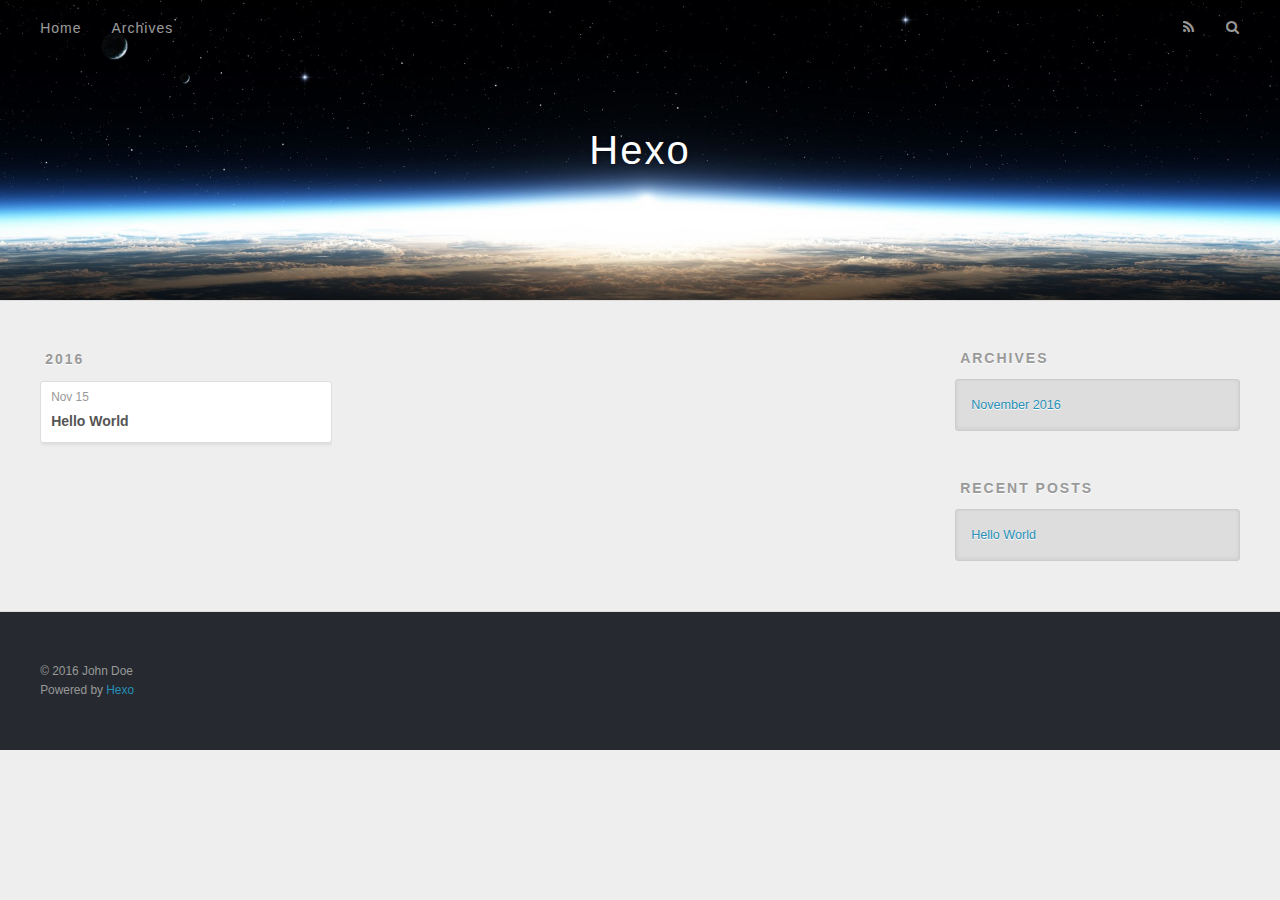
==== archives/index.html @ 9d03d1fa "Site updated: 2016-11-15 23:50:27" ====
<!DOCTYPE html>
<html>
<head>
  <meta charset="utf-8">
  
  <title>Archives | Hexo</title>
  <meta name="viewport" content="width=device-width, initial-scale=1, maximum-scale=1">
  <meta property="og:type" content="website">
<meta property="og:title" content="Hexo">
<meta property="og:url" content="http://yoursite.com/archives/index.html">
<meta property="og:site_name" content="Hexo">
<meta name="twitter:card" content="summary">
<meta name="twitter:title" content="Hexo">
  
    <link rel="alternate" href="/atom.xml" title="Hexo" type="application/atom+xml">
  
  
    <link rel="icon" href="/favicon.png">
  
  
    <link href="//fonts.googleapis.com/css?family=Source+Code+Pro" rel="stylesheet" type="text/css">
  
  <link rel="stylesheet" href="/css/style.css">
  

</head>

<body>
  <div id="container">
    <div id="wrap">
      <header id="header">
  <div id="banner"></div>
  <div id="header-outer" class="outer">
    <div id="header-title" class="inner">
      <h1 id="logo-wrap">
        <a href="/" id="logo">Hexo</a>
      </h1>
      
    </div>
    <div id="header-inner" class="inner">
      <nav id="main-nav">
        <a id="main-nav-toggle" class="nav-icon"></a>
        
          <a class="main-nav-link" href="/">Home</a>
        
          <a class="main-nav-link" href="/archives">Archives</a>
        
      </nav>
      <nav id="sub-nav">
        
          <a id="nav-rss-link" class="nav-icon" href="/atom.xml" title="RSS Feed"></a>
        
        <a id="nav-search-btn" class="nav-icon" title="Search"></a>
      </nav>
      <div id="search-form-wrap">
        <form action="//google.com/search" method="get" accept-charset="UTF-8" class="search-form"><input type="search" name="q" results="0" class="search-form-input" placeholder="Search"><button type="submit" class="search-form-submit">&#xF002;</button><input type="hidden" name="sitesearch" value="http://yoursite.com"></form>
      </div>
    </div>
  </div>
</header>
      <div class="outer">
        <section id="main">
  
  
    
    
      
      
      <section class="archives-wrap">
        <div class="archive-year-wrap">
          <a href="/archives/2016" class="archive-year">2016</a>
        </div>
        <div class="archives">
    
    <article class="archive-article archive-type-post">
  <div class="archive-article-inner">
    <header class="archive-article-header">
      <a href="/2016/11/15/hello-world/" class="archive-article-date">
  <time datetime="2016-11-15T15:35:16.296Z" itemprop="datePublished">Nov 15</time>
</a>
      
  
    <h1 itemprop="name">
      <a class="archive-article-title" href="/2016/11/15/hello-world/">Hello World</a>
    </h1>
  

    </header>
  </div>
</article>
  
  
    </div></section>
  

</section>
        
          <aside id="sidebar">
  
    

  
    

  
    
  
    
  <div class="widget-wrap">
    <h3 class="widget-title">Archives</h3>
    <div class="widget">
      <ul class="archive-list"><li class="archive-list-item"><a class="archive-list-link" href="/archives/2016/11/">November 2016</a></li></ul>
    </div>
  </div>


  
    
  <div class="widget-wrap">
    <h3 class="widget-title">Recent Posts</h3>
    <div class="widget">
      <ul>
        
          <li>
            <a href="/2016/11/15/hello-world/">Hello World</a>
          </li>
        
      </ul>
    </div>
  </div>

  
</aside>
        
      </div>
      <footer id="footer">
  
  <div class="outer">
    <div id="footer-info" class="inner">
      &copy; 2016 John Doe<br>
      Powered by <a href="http://hexo.io/" target="_blank">Hexo</a>
    </div>
  </div>
</footer>
    </div>
    <nav id="mobile-nav">
  
    <a href="/" class="mobile-nav-link">Home</a>
  
    <a href="/archives" class="mobile-nav-link">Archives</a>
  
</nav>
    

<script src="//ajax.googleapis.com/ajax/libs/jquery/2.0.3/jquery.min.js"></script>


  <link rel="stylesheet" href="/fancybox/jquery.fancybox.css">
  <script src="/fancybox/jquery.fancybox.pack.js"></script>


<script src="/js/script.js"></script>

  </div>
</body>
</html>
---- css/style.css ----
body {
  width: 100%;
}
body:before,
body:after {
  content: "";
  display: table;
}
body:after {
  clear: both;
}
html,
body,
div,
span,
applet,
object,
iframe,
h1,
h2,
h3,
h4,
h5,
h6,
p,
blockquote,
pre,
a,
abbr,
acronym,
address,
big,
cite,
code,
del,
dfn,
em,
img,
ins,
kbd,
q,
s,
samp,
small,
strike,
strong,
sub,
sup,
tt,
var,
dl,
dt,
dd,
ol,
ul,
li,
fieldset,
form,
label,
legend,
table,
caption,
tbody,
tfoot,
thead,
tr,
th,
td {
  margin: 0;
  padding: 0;
  border: 0;
  outline: 0;
  font-weight: inherit;
  font-style: inherit;
  font-family: inherit;
  font-size: 100%;
  vertical-align: baseline;
}
body {
  line-height: 1;
  color: #000;
  background: #fff;
}
ol,
ul {
  list-style: none;
}
table {
  border-collapse: separate;
  border-spacing: 0;
  vertical-align: middle;
}
caption,
th,
td {
  text-align: left;
  font-weight: normal;
  vertical-align: middle;
}
a img {
  border: none;
}
input,
button {
  margin: 0;
  padding: 0;
}
input::-moz-focus-inner,
button::-moz-focus-inner {
  border: 0;
  padding: 0;
}
@font-face {
  font-family: FontAwesome;
  font-style: normal;
  font-weight: normal;
  src: url("fonts/fontawesome-webfont.eot?v=#4.0.3");
  src: url("fonts/fontawesome-webfont.eot?#iefix&v=#4.0.3") format("embedded-opentype"), url("fonts/fontawesome-webfont.woff?v=#4.0.3") format("woff"), url("fonts/fontawesome-webfont.ttf?v=#4.0.3") format("truetype"), url("fonts/fontawesome-webfont.svg#fontawesomeregular?v=#4.0.3") format("svg");
}
html,
body,
#container {
  height: 100%;
}
body {
  background: #eee;
  font: 14px "Helvetica Neue", Helvetica, Arial, sans-serif;
  -webkit-text-size-adjust: 100%;
}
.outer {
  max-width: 1220px;
  margin: 0 auto;
  padding: 0 20px;
}
.outer:before,
.outer:after {
  content: "";
  display: table;
}
.outer:after {
  clear: both;
}
.inner {
  display: inline;
  float: left;
  width: 98.33333333333333%;
  margin: 0 0.833333333333333%;
}
.left,
.alignleft {
  float: left;
}
.right,
.alignright {
  float: right;
}
.clear {
  clear: both;
}
#container {
  position: relative;
}
.mobile-nav-on {
  overflow: hidden;
}
#wrap {
  height: 100%;
  width: 100%;
  position: absolute;
  top: 0;
  left: 0;
  -webkit-transition: 0.2s ease-out;
  -moz-transition: 0.2s ease-out;
  -ms-transition: 0.2s ease-out;
  transition: 0.2s ease-out;
  z-index: 1;
  background: #eee;
}
.mobile-nav-on #wrap {
  left: 280px;
}
@media screen and (min-width: 768px) {
  #main {
    display: inline;
    float: left;
    width: 73.33333333333333%;
    margin: 0 0.833333333333333%;
  }
}
.article-date,
.article-category-link,
.archive-year,
.widget-title {
  text-decoration: none;
  text-transform: uppercase;
  letter-spacing: 2px;
  color: #999;
  margin-bottom: 1em;
  margin-left: 5px;
  line-height: 1em;
  text-shadow: 0 1px #fff;
  font-weight: bold;
}
.article-inner,
.archive-article-inner {
  background: #fff;
  -webkit-box-shadow: 1px 2px 3px #ddd;
  box-shadow: 1px 2px 3px #ddd;
  border: 1px solid #ddd;
  border-radius: 3px;
}
.article-entry h1,
.widget h1 {
  font-size: 2em;
}
.article-entry h2,
.widget h2 {
  font-size: 1.5em;
}
.article-entry h3,
.widget h3 {
  font-size: 1.3em;
}
.article-entry h4,
.widget h4 {
  font-size: 1.2em;
}
.article-entry h5,
.widget h5 {
  font-size: 1em;
}
.article-entry h6,
.widget h6 {
  font-size: 1em;
  color: #999;
}
.article-entry hr,
.widget hr {
  border: 1px dashed #ddd;
}
.article-entry strong,
.widget strong {
  font-weight: bold;
}
.article-entry em,
.widget em,
.article-entry cite,
.widget cite {
  font-style: italic;
}
.article-entry sup,
.widget sup,
.article-entry sub,
.widget sub {
  font-size: 0.75em;
  line-height: 0;
  position: relative;
  vertical-align: baseline;
}
.article-entry sup,
.widget sup {
  top: -0.5em;
}
.article-entry sub,
.widget sub {
  bottom: -0.2em;
}
.article-entry small,
.widget small {
  font-size: 0.85em;
}
.article-entry acronym,
.widget acronym,
.article-entry abbr,
.widget abbr {
  border-bottom: 1px dotted;
}
.article-entry ul,
.widget ul,
.article-entry ol,
.widget ol,
.article-entry dl,
.widget dl {
  margin: 0 20px;
  line-height: 1.6em;
}
.article-entry ul ul,
.widget ul ul,
.article-entry ol ul,
.widget ol ul,
.article-entry ul ol,
.widget ul ol,
.article-entry ol ol,
.widget ol ol {
  margin-top: 0;
  margin-bottom: 0;
}
.article-entry ul,
.widget ul {
  list-style: disc;
}
.article-entry ol,
.widget ol {
  list-style: decimal;
}
.article-entry dt,
.widget dt {
  font-weight: bold;
}
#header {
  height: 300px;
  position: relative;
  border-bottom: 1px solid #ddd;
}
#header:before,
#header:after {
  content: "";
  position: absolute;
  left: 0;
  right: 0;
  height: 40px;
}
#header:before {
  top: 0;
  background: -webkit-linear-gradient(rgba(0,0,0,0.2), transparent);
  background: -moz-linear-gradient(rgba(0,0,0,0.2), transparent);
  background: -ms-linear-gradient(rgba(0,0,0,0.2), transparent);
  background: linear-gradient(rgba(0,0,0,0.2), transparent);
}
#header:after {
  bottom: 0;
  background: -webkit-linear-gradient(transparent, rgba(0,0,0,0.2));
  background: -moz-linear-gradient(transparent, rgba(0,0,0,0.2));
  background: -ms-linear-gradient(transparent, rgba(0,0,0,0.2));
  background: linear-gradient(transparent, rgba(0,0,0,0.2));
}
#header-outer {
  height: 100%;
  position: relative;
}
#header-inner {
  position: relative;
  overflow: hidden;
}
#banner {
  position: absolute;
  top: 0;
  left: 0;
  width: 100%;
  height: 100%;
  background: url("images/banner.jpg") center #000;
  -webkit-background-size: cover;
  -moz-background-size: cover;
  background-size: cover;
  z-index: -1;
}
#header-title {
  text-align: center;
  height: 40px;
  position: absolute;
  top: 50%;
  left: 0;
  margin-top: -20px;
}
#logo,
#subtitle {
  text-decoration: none;
  color: #fff;
  font-weight: 300;
  text-shadow: 0 1px 4px rgba(0,0,0,0.3);
}
#logo {
  font-size: 40px;
  line-height: 40px;
  letter-spacing: 2px;
}
#subtitle {
  font-size: 16px;
  line-height: 16px;
  letter-spacing: 1px;
}
#subtitle-wrap {
  margin-top: 16px;
}
#main-nav {
  float: left;
  margin-left: -15px;
}
.nav-icon,
.main-nav-link {
  float: left;
  color: #fff;
  opacity: 0.6;
  text-decoration: none;
  text-shadow: 0 1px rgba(0,0,0,0.2);
  -webkit-transition: opacity 0.2s;
  -moz-transition: opacity 0.2s;
  -ms-transition: opacity 0.2s;
  transition: opacity 0.2s;
  display: block;
  padding: 20px 15px;
}
.nav-icon:hover,
.main-nav-link:hover {
  opacity: 1;
}
.nav-icon {
  font-family: FontAwesome;
  text-align: center;
  font-size: 14px;
  width: 14px;
  height: 14px;
  padding: 20px 15px;
  position: relative;
  cursor: pointer;
}
.main-nav-link {
  font-weight: 300;
  letter-spacing: 1px;
}
@media screen and (max-width: 479px) {
  .main-nav-link {
    display: none;
  }
}
#main-nav-toggle {
  display: none;
}
#main-nav-toggle:before {
  content: "\f0c9";
}
@media screen and (max-width: 479px) {
  #main-nav-toggle {
    display: block;
  }
}
#sub-nav {
  float: right;
  margin-right: -15px;
}
#nav-rss-link:before {
  content: "\f09e";
}
#nav-search-btn:before {
  content: "\f002";
}
#search-form-wrap {
  position: absolute;
  top: 15px;
  width: 150px;
  height: 30px;
  right: -150px;
  opacity: 0;
  -webkit-transition: 0.2s ease-out;
  -moz-transition: 0.2s ease-out;
  -ms-transition: 0.2s ease-out;
  transition: 0.2s ease-out;
}
#search-form-wrap.on {
  opacity: 1;
  right: 0;
}
@media screen and (max-width: 479px) {
  #search-form-wrap {
    width: 100%;
    right: -100%;
  }
}
.search-form {
  position: absolute;
  top: 0;
  left: 0;
  right: 0;
  background: #fff;
  padding: 5px 15px;
  border-radius: 15px;
  -webkit-box-shadow: 0 0 10px rgba(0,0,0,0.3);
  box-shadow: 0 0 10px rgba(0,0,0,0.3);
}
.search-form-input {
  border: none;
  background: none;
  color: #555;
  width: 100%;
  font: 13px "Helvetica Neue", Helvetica, Arial, sans-serif;
  outline: none;
}
.search-form-input::-webkit-search-results-decoration,
.search-form-input::-webkit-search-cancel-button {
  -webkit-appearance: none;
}
.search-form-submit {
  position: absolute;
  top: 50%;
  right: 10px;
  margin-top: -7px;
  font: 13px FontAwesome;
  border: none;
  background: none;
  color: #bbb;
  cursor: pointer;
}
.search-form-submit:hover,
.search-form-submit:focus {
  color: #777;
}
.article {
  margin: 50px 0;
}
.article-inner {
  overflow: hidden;
}
.article-meta:before,
.article-meta:after {
  content: "";
  display: table;
}
.article-meta:after {
  clear: both;
}
.article-date {
  float: left;
}
.article-category {
  float: left;
  line-height: 1em;
  color: #ccc;
  text-shadow: 0 1px #fff;
  margin-left: 8px;
}
.article-category:before {
  content: "\2022";
}
.article-category-link {
  margin: 0 12px 1em;
}
.article-header {
  padding: 20px 20px 0;
}
.article-title {
  text-decoration: none;
  font-size: 2em;
  font-weight: bold;
  color: #555;
  line-height: 1.1em;
  -webkit-transition: color 0.2s;
  -moz-transition: color 0.2s;
  -ms-transition: color 0.2s;
  transition: color 0.2s;
}
a.article-title:hover {
  color: #258fb8;
}
.article-entry {
  color: #555;
  padding: 0 20px;
}
.article-entry:before,
.article-entry:after {
  content: "";
  display: table;
}
.article-entry:after {
  clear: both;
}
.article-entry p,
.article-entry table {
  line-height: 1.6em;
  margin: 1.6em 0;
}
.article-entry h1,
.article-entry h2,
.article-entry h3,
.article-entry h4,
.article-entry h5,
.article-entry h6 {
  font-weight: bold;
}
.article-entry h1,
.article-entry h2,
.article-entry h3,
.article-entry h4,
.article-entry h5,
.article-entry h6 {
  line-height: 1.1em;
  margin: 1.1em 0;
}
.article-entry a {
  color: #258fb8;
  text-decoration: none;
}
.article-entry a:hover {
  text-decoration: underline;
}
.article-entry ul,
.article-entry ol,
.article-entry dl {
  margin-top: 1.6em;
  margin-bottom: 1.6em;
}
.article-entry img,
.article-entry video {
  max-width: 100%;
  height: auto;
  display: block;
  margin: auto;
}
.article-entry iframe {
  border: none;
}
.article-entry table {
  width: 100%;
  border-collapse: collapse;
  border-spacing: 0;
}
.article-entry th {
  font-weight: bold;
  border-bottom: 3px solid #ddd;
  padding-bottom: 0.5em;
}
.article-entry td {
  border-bottom: 1px solid #ddd;
  padding: 10px 0;
}
.article-entry blockquote {
  font-family: Georgia, "Times New Roman", serif;
  font-size: 1.4em;
  margin: 1.6em 20px;
  text-align: center;
}
.article-entry blockquote footer {
  font-size: 14px;
  margin: 1.6em 0;
  font-family: "Helvetica Neue", Helvetica, Arial, sans-serif;
}
.article-entry blockquote footer cite:before {
  content: "—";
  padding: 0 0.5em;
}
.article-entry .pullquote {
  text-align: left;
  width: 45%;
  margin: 0;
}
.article-entry .pullquote.left {
  margin-left: 0.5em;
  margin-right: 1em;
}
.article-entry .pullquote.right {
  margin-right: 0.5em;
  margin-left: 1em;
}
.article-entry .caption {
  color: #999;
  display: block;
  font-size: 0.9em;
  margin-top: 0.5em;
  position: relative;
  text-align: center;
}
.article-entry .video-container {
  position: relative;
  padding-top: 56.25%;
  height: 0;
  overflow: hidden;
}
.article-entry .video-container iframe,
.article-entry .video-container object,
.article-entry .video-container embed {
  position: absolute;
  top: 0;
  left: 0;
  width: 100%;
  height: 100%;
  margin-top: 0;
}
.article-more-link a {
  display: inline-block;
  line-height: 1em;
  padding: 6px 15px;
  border-radius: 15px;
  background: #eee;
  color: #999;
  text-shadow: 0 1px #fff;
  text-decoration: none;
}
.article-more-link a:hover {
  background: #258fb8;
  color: #fff;
  text-decoration: none;
  text-shadow: 0 1px #1e7293;
}
.article-footer {
  font-size: 0.85em;
  line-height: 1.6em;
  border-top: 1px solid #ddd;
  padding-top: 1.6em;
  margin: 0 20px 20px;
}
.article-footer:before,
.article-footer:after {
  content: "";
  display: table;
}
.article-footer:after {
  clear: both;
}
.article-footer a {
  color: #999;
  text-decoration: none;
}
.article-footer a:hover {
  color: #555;
}
.article-tag-list-item {
  float: left;
  margin-right: 10px;
}
.article-tag-list-link:before {
  content: "#";
}
.article-comment-link {
  float: right;
}
.article-comment-link:before {
  content: "\f075";
  font-family: FontAwesome;
  padding-right: 8px;
}
.article-share-link {
  cursor: pointer;
  float: right;
  margin-left: 20px;
}
.article-share-link:before {
  content: "\f064";
  font-family: FontAwesome;
  padding-right: 6px;
}
#article-nav {
  position: relative;
}
#article-nav:before,
#article-nav:after {
  content: "";
  display: table;
}
#article-nav:after {
  clear: both;
}
@media screen and (min-width: 768px) {
  #article-nav {
    margin: 50px 0;
  }
  #article-nav:before {
    width: 8px;
    height: 8px;
    position: absolute;
    top: 50%;
    left: 50%;
    margin-top: -4px;
    margin-left: -4px;
    content: "";
    border-radius: 50%;
    background: #ddd;
    -webkit-box-shadow: 0 1px 2px #fff;
    box-shadow: 0 1px 2px #fff;
  }
}
.article-nav-link-wrap {
  text-decoration: none;
  text-shadow: 0 1px #fff;
  color: #999;
  -webkit-box-sizing: border-box;
  -moz-box-sizing: border-box;
  box-sizing: border-box;
  margin-top: 50px;
  text-align: center;
  display: block;
}
.article-nav-link-wrap:hover {
  color: #555;
}
@media screen and (min-width: 768px) {
  .article-nav-link-wrap {
    width: 50%;
    margin-top: 0;
  }
}
@media screen and (min-width: 768px) {
  #article-nav-newer {
    float: left;
    text-align: right;
    padding-right: 20px;
  }
}
@media screen and (min-width: 768px) {
  #article-nav-older {
    float: right;
    text-align: left;
    padding-left: 20px;
  }
}
.article-nav-caption {
  text-transform: uppercase;
  letter-spacing: 2px;
  color: #ddd;
  line-height: 1em;
  font-weight: bold;
}
#article-nav-newer .article-nav-caption {
  margin-right: -2px;
}
.article-nav-title {
  font-size: 0.85em;
  line-height: 1.6em;
  margin-top: 0.5em;
}
.article-share-box {
  position: absolute;
  display: none;
  background: #fff;
  -webkit-box-shadow: 1px 2px 10px rgba(0,0,0,0.2);
  box-shadow: 1px 2px 10px rgba(0,0,0,0.2);
  border-radius: 3px;
  margin-left: -145px;
  overflow: hidden;
  z-index: 1;
}
.article-share-box.on {
  display: block;
}
.article-share-input {
  width: 100%;
  background: none;
  -webkit-box-sizing: border-box;
  -moz-box-sizing: border-box;
  box-sizing: border-box;
  font: 14px "Helvetica Neue", Helvetica, Arial, sans-serif;
  padding: 0 15px;
  color: #555;
  outline: none;
  border: 1px solid #ddd;
  border-radius: 3px 3px 0 0;
  height: 36px;
  line-height: 36px;
}
.article-share-links {
  background: #eee;
}
.article-share-links:before,
.article-share-links:after {
  content: "";
  display: table;
}
.article-share-links:after {
  clear: both;
}
.article-share-twitter,
.article-share-facebook,
.article-share-pinterest,
.article-share-google {
  width: 50px;
  height: 36px;
  display: block;
  float: left;
  position: relative;
  color: #999;
  text-shadow: 0 1px #fff;
}
.article-share-twitter:before,
.article-share-facebook:before,
.article-share-pinterest:before,
.article-share-google:before {
  font-size: 20px;
  font-family: FontAwesome;
  width: 20px;
  height: 20px;
  position: absolute;
  top: 50%;
  left: 50%;
  margin-top: -10px;
  margin-left: -10px;
  text-align: center;
}
.article-share-twitter:hover,
.article-share-facebook:hover,
.article-share-pinterest:hover,
.article-share-google:hover {
  color: #fff;
}
.article-share-twitter:before {
  content: "\f099";
}
.article-share-twitter:hover {
  background: #00aced;
  text-shadow: 0 1px #008abe;
}
.article-share-facebook:before {
  content: "\f09a";
}
.article-share-facebook:hover {
  background: #3b5998;
  text-shadow: 0 1px #2f477a;
}
.article-share-pinterest:before {
  content: "\f0d2";
}
.article-share-pinterest:hover {
  background: #cb2027;
  text-shadow: 0 1px #a21a1f;
}
.article-share-google:before {
  content: "\f0d5";
}
.article-share-google:hover {
  background: #dd4b39;
  text-shadow: 0 1px #be3221;
}
.article-gallery {
  background: #000;
  position: relative;
}
.article-gallery-photos {
  position: relative;
  overflow: hidden;
}
.article-gallery-img {
  display: none;
  max-width: 100%;
}
.article-gallery-img:first-child {
  display: block;
}
.article-gallery-img.loaded {
  position: absolute;
  display: block;
}
.article-gallery-img img {
  display: block;
  max-width: 100%;
  margin: 0 auto;
}
#comments {
  background: #fff;
  -webkit-box-shadow: 1px 2px 3px #ddd;
  box-shadow: 1px 2px 3px #ddd;
  padding: 20px;
  border: 1px solid #ddd;
  border-radius: 3px;
  margin: 50px 0;
}
#comments a {
  color: #258fb8;
}
.archives-wrap {
  margin: 50px 0;
}
.archives:before,
.archives:after {
  content: "";
  display: table;
}
.archives:after {
  clear: both;
}
.archive-year-wrap {
  margin-bottom: 1em;
}
.archives {
  -webkit-column-gap: 10px;
  -moz-column-gap: 10px;
  column-gap: 10px;
}
@media screen and (min-width: 480px) and (max-width: 767px) {
  .archives {
    -webkit-column-count: 2;
    -moz-column-count: 2;
    column-count: 2;
  }
}
@media screen and (min-width: 768px) {
  .archives {
    -webkit-column-count: 3;
    -moz-column-count: 3;
    column-count: 3;
  }
}
.archive-article {
  -webkit-column-break-inside: avoid;
  page-break-inside: avoid;
  overflow: hidden;
  break-inside: avoid-column;
}
.archive-article-inner {
  padding: 10px;
  margin-bottom: 15px;
}
.archive-article-title {
  text-decoration: none;
  font-weight: bold;
  color: #555;
  -webkit-transition: color 0.2s;
  -moz-transition: color 0.2s;
  -ms-transition: color 0.2s;
  transition: color 0.2s;
  line-height: 1.6em;
}
.archive-article-title:hover {
  color: #258fb8;
}
.archive-article-footer {
  margin-top: 1em;
}
.archive-article-date {
  color: #999;
  text-decoration: none;
  font-size: 0.85em;
  line-height: 1em;
  margin-bottom: 0.5em;
  display: block;
}
#page-nav {
  margin: 50px auto;
  background: #fff;
  -webkit-box-shadow: 1px 2px 3px #ddd;
  box-shadow: 1px 2px 3px #ddd;
  border: 1px solid #ddd;
  border-radius: 3px;
  text-align: center;
  color: #999;
  overflow: hidden;
}
#page-nav:before,
#page-nav:after {
  content: "";
  display: table;
}
#page-nav:after {
  clear: both;
}
#page-nav a,
#page-nav span {
  padding: 10px 20px;
  line-height: 1;
  height: 2ex;
}
#page-nav a {
  color: #999;
  text-decoration: none;
}
#page-nav a:hover {
  background: #999;
  color: #fff;
}
#page-nav .prev {
  float: left;
}
#page-nav .next {
  float: right;
}
#page-nav .page-number {
  display: inline-block;
}
@media screen and (max-width: 479px) {
  #page-nav .page-number {
    display: none;
  }
}
#page-nav .current {
  color: #555;
  font-weight: bold;
}
#page-nav .space {
  color: #ddd;
}
#footer {
  background: #262a30;
  padding: 50px 0;
  border-top: 1px solid #ddd;
  color: #999;
}
#footer a {
  color: #258fb8;
  text-decoration: none;
}
#footer a:hover {
  text-decoration: underline;
}
#footer-info {
  line-height: 1.6em;
  font-size: 0.85em;
}
.article-entry pre,
.article-entry .highlight {
  background: #2d2d2d;
  margin: 0 -20px;
  padding: 15px 20px;
  border-style: solid;
  border-color: #ddd;
  border-width: 1px 0;
  overflow: auto;
  color: #ccc;
  line-height: 22.400000000000002px;
}
.article-entry .highlight .gutter pre,
.article-entry .gist .gist-file .gist-data .line-numbers {
  color: #666;
  font-size: 0.85em;
}
.article-entry pre,
.article-entry code {
  font-family: "Source Code Pro", Consolas, Monaco, Menlo, Consolas, monospace;
}
.article-entry code {
  background: #eee;
  text-shadow: 0 1px #fff;
  padding: 0 0.3em;
}
.article-entry pre code {
  background: none;
  text-shadow: none;
  padding: 0;
}
.article-entry .highlight pre {
  border: none;
  margin: 0;
  padding: 0;
}
.article-entry .highlight table {
  margin: 0;
  width: auto;
}
.article-entry .highlight td {
  border: none;
  padding: 0;
}
.article-entry .highlight figcaption {
  font-size: 0.85em;
  color: #999;
  line-height: 1em;
  margin-bottom: 1em;
}
.article-entry .highlight figcaption:before,
.article-entry .highlight figcaption:after {
  content: "";
  display: table;
}
.article-entry .highlight figcaption:after {
  clear: both;
}
.article-entry .highlight figcaption a {
  float: right;
}
.article-entry .highlight .gutter pre {
  text-align: right;
  padding-right: 20px;
}
.article-entry .highlight .line {
  height: 22.400000000000002px;
}
.article-entry .highlight .line.marked {
  background: #515151;
}
.article-entry .gist {
  margin: 0 -20px;
  border-style: solid;
  border-color: #ddd;
  border-width: 1px 0;
  background: #2d2d2d;
  padding: 15px 20px 15px 0;
}
.article-entry .gist .gist-file {
  border: none;
  font-family: "Source Code Pro", Consolas, Monaco, Menlo, Consolas, monospace;
  margin: 0;
}
.article-entry .gist .gist-file .gist-data {
  background: none;
  border: none;
}
.article-entry .gist .gist-file .gist-data .line-numbers {
  background: none;
  border: none;
  padding: 0 20px 0 0;
}
.article-entry .gist .gist-file .gist-data .line-data {
  padding: 0 !important;
}
.article-entry .gist .gist-file .highlight {
  margin: 0;
  padding: 0;
  border: none;
}
.article-entry .gist .gist-file .gist-meta {
  background: #2d2d2d;
  color: #999;
  font: 0.85em "Helvetica Neue", Helvetica, Arial, sans-serif;
  text-shadow: 0 0;
  padding: 0;
  margin-top: 1em;
  margin-left: 20px;
}
.article-entry .gist .gist-file .gist-meta a {
  color: #258fb8;
  font-weight: normal;
}
.article-entry .gist .gist-file .gist-meta a:hover {
  text-decoration: underline;
}
pre .comment,
pre .title {
  color: #999;
}
pre .variable,
pre .attribute,
pre .tag,
pre .regexp,
pre .ruby .constant,
pre .xml .tag .title,
pre .xml .pi,
pre .xml .doctype,
pre .html .doctype,
pre .css .id,
pre .css .class,
pre .css .pseudo {
  color: #f2777a;
}
pre .number,
pre .preprocessor,
pre .built_in,
pre .literal,
pre .params,
pre .constant {
  color: #f99157;
}
pre .class,
pre .ruby .class .title,
pre .css .rules .attribute {
  color: #9c9;
}
pre .string,
pre .value,
pre .inheritance,
pre .header,
pre .ruby .symbol,
pre .xml .cdata {
  color: #9c9;
}
pre .css .hexcolor {
  color: #6cc;
}
pre .function,
pre .python .decorator,
pre .python .title,
pre .ruby .function .title,
pre .ruby .title .keyword,
pre .perl .sub,
pre .javascript .title,
pre .coffeescript .title {
  color: #69c;
}
pre .keyword,
pre .javascript .function {
  color: #c9c;
}
@media screen and (max-width: 479px) {
  #mobile-nav {
    position: absolute;
    top: 0;
    left: 0;
    width: 280px;
    height: 100%;
    background: #191919;
    border-right: 1px solid #fff;
  }
}
@media screen and (max-width: 479px) {
  .mobile-nav-link {
    display: block;
    color: #999;
    text-decoration: none;
    padding: 15px 20px;
    font-weight: bold;
  }
  .mobile-nav-link:hover {
    color: #fff;
  }
}
@media screen and (min-width: 768px) {
  #sidebar {
    display: inline;
    float: left;
    width: 23.333333333333332%;
    margin: 0 0.833333333333333%;
  }
}
.widget-wrap {
  margin: 50px 0;
}
.widget {
  color: #777;
  text-shadow: 0 1px #fff;
  background: #ddd;
  -webkit-box-shadow: 0 -1px 4px #ccc inset;
  box-shadow: 0 -1px 4px #ccc inset;
  border: 1px solid #ccc;
  padding: 15px;
  border-radius: 3px;
}
.widget a {
  color: #258fb8;
  text-decoration: none;
}
.widget a:hover {
  text-decoration: underline;
}
.widget ul ul,
.widget ol ul,
.widget dl ul,
.widget ul ol,
.widget ol ol,
.widget dl ol,
.widget ul dl,
.widget ol dl,
.widget dl dl {
  margin-left: 15px;
  list-style: disc;
}
.widget {
  line-height: 1.6em;
  word-wrap: break-word;
  font-size: 0.9em;
}
.widget ul,
.widget ol {
  list-style: none;
  margin: 0;
}
.widget ul ul,
.widget ol ul,
.widget ul ol,
.widget ol ol {
  margin: 0 20px;
}
.widget ul ul,
.widget ol ul {
  list-style: disc;
}
.widget ul ol,
.widget ol ol {
  list-style: decimal;
}
.category-list-count,
.tag-list-count,
.archive-list-count {
  padding-left: 5px;
  color: #999;
  font-size: 0.85em;
}
.category-list-count:before,
.tag-list-count:before,
.archive-list-count:before {
  content: "(";
}
.category-list-count:after,
.tag-list-count:after,
.archive-list-count:after {
  content: ")";
}
.tagcloud a {
  margin-right: 5px;
  display: inline-block;
}
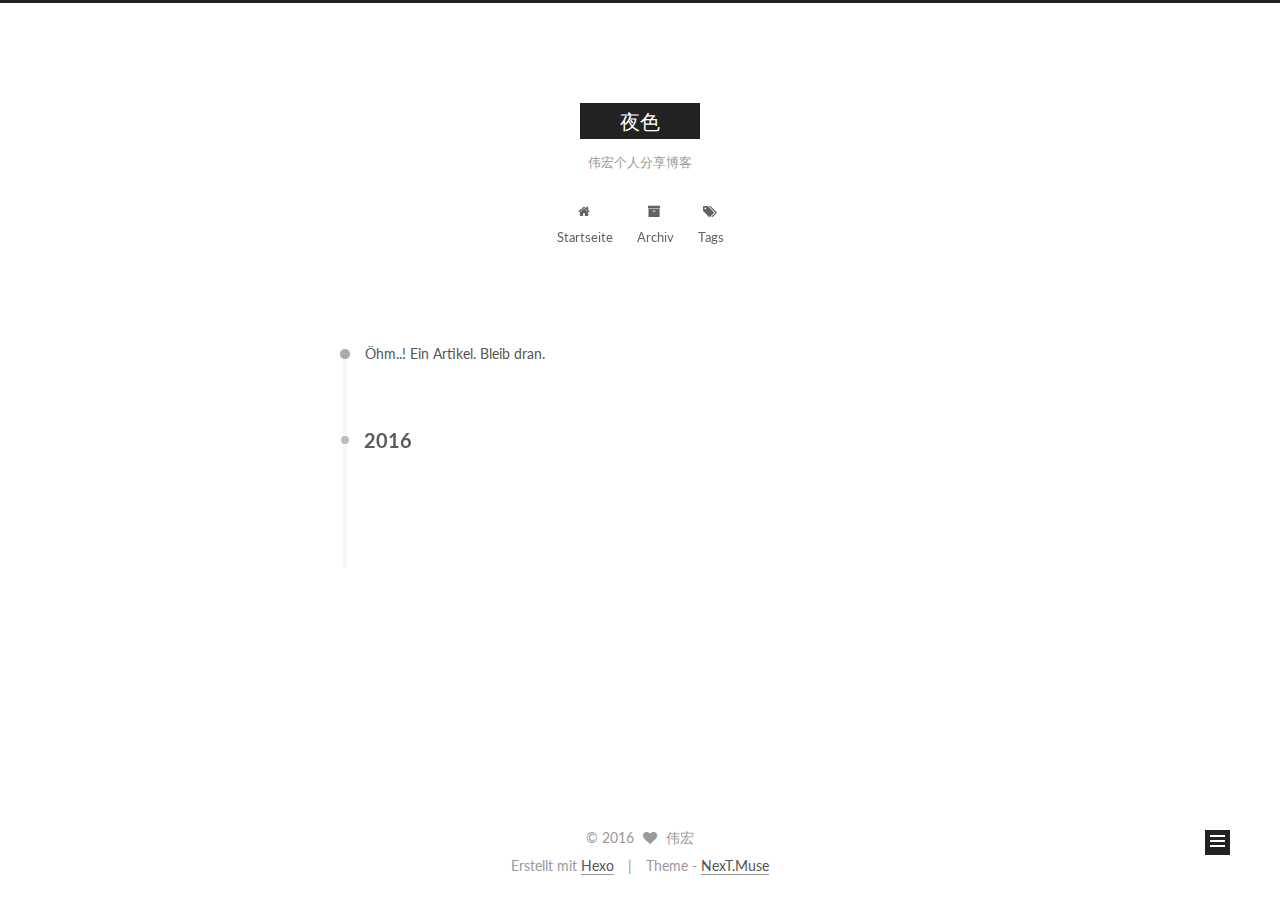
==== commit bab9866a: "Site updated: 2016-11-16 00:52:46" ====
--- a/archives/index.html
+++ b/archives/index.html
@@ -1,166 +1,495 @@
-<!DOCTYPE html>
-<html>
+<!doctype html>
+
+
+
+  
+
+
+<html class="theme-next muse use-motion" lang="">
 <head>
-  <meta charset="utf-8">
-  
-  <title>Archives | Hexo</title>
-  <meta name="viewport" content="width=device-width, initial-scale=1, maximum-scale=1">
-  <meta property="og:type" content="website">
-<meta property="og:title" content="Hexo">
+  <meta charset="UTF-8"/>
+<meta http-equiv="X-UA-Compatible" content="IE=edge" />
+<meta name="viewport" content="width=device-width, initial-scale=1, maximum-scale=1"/>
+
+
+
+<meta http-equiv="Cache-Control" content="no-transform" />
+<meta http-equiv="Cache-Control" content="no-siteapp" />
+
+
+
+
+
+
+
+
+
+
+
+
+  
+  
+  <link href="/lib/fancybox/source/jquery.fancybox.css?v=2.1.5" rel="stylesheet" type="text/css" />
+
+
+
+
+  
+  
+  
+  
+
+  
+    
+    
+  
+
+  
+
+  
+
+  
+
+  
+
+  
+    
+    
+    <link href="//fonts.googleapis.com/css?family=Lato:300,300italic,400,400italic,700,700italic&subset=latin,latin-ext" rel="stylesheet" type="text/css">
+  
+
+
+
+
+
+
+<link href="/lib/font-awesome/css/font-awesome.min.css?v=4.6.2" rel="stylesheet" type="text/css" />
+
+<link href="/css/main.css?v=5.1.0" rel="stylesheet" type="text/css" />
+
+
+  <meta name="keywords" content="Hexo, NexT" />
+
+
+
+
+
+
+
+
+  <link rel="shortcut icon" type="image/x-icon" href="/favicon.ico?v=5.1.0" />
+
+
+
+
+
+
+<meta name="description" content="To Live is To Change The World!">
+<meta property="og:type" content="website">
+<meta property="og:title" content="夜色">
 <meta property="og:url" content="http://yoursite.com/archives/index.html">
-<meta property="og:site_name" content="Hexo">
+<meta property="og:site_name" content="夜色">
+<meta property="og:description" content="To Live is To Change The World!">
 <meta name="twitter:card" content="summary">
-<meta name="twitter:title" content="Hexo">
-  
-    <link rel="alternate" href="/atom.xml" title="Hexo" type="application/atom+xml">
-  
-  
-    <link rel="icon" href="/favicon.png">
-  
-  
-    <link href="//fonts.googleapis.com/css?family=Source+Code+Pro" rel="stylesheet" type="text/css">
-  
-  <link rel="stylesheet" href="/css/style.css">
-  
-
+<meta name="twitter:title" content="夜色">
+<meta name="twitter:description" content="To Live is To Change The World!">
+
+
+
+<script type="text/javascript" id="hexo.configurations">
+  var NexT = window.NexT || {};
+  var CONFIG = {
+    root: '/',
+    scheme: 'Muse',
+    sidebar: {"position":"left","display":"post"},
+    fancybox: true,
+    motion: true,
+    duoshuo: {
+      userId: '0',
+      author: 'Author'
+    },
+    algolia: {
+      applicationID: '',
+      apiKey: '',
+      indexName: '',
+      hits: {"per_page":10},
+      labels: {"input_placeholder":"Search for Posts","hits_empty":"We didn't find any results for the search: ${query}","hits_stats":"${hits} results found in ${time} ms"}
+    }
+  };
+</script>
+
+
+
+  <link rel="canonical" href="http://yoursite.com/archives/"/>
+
+
+
+
+
+  <title> Archiv | 夜色 </title>
 </head>
 
-<body>
-  <div id="container">
-    <div id="wrap">
-      <header id="header">
-  <div id="banner"></div>
-  <div id="header-outer" class="outer">
-    <div id="header-title" class="inner">
-      <h1 id="logo-wrap">
-        <a href="/" id="logo">Hexo</a>
+<body itemscope itemtype="http://schema.org/WebPage" lang="">
+
+  
+
+
+
+
+
+
+
+
+
+
+  
+  
+    
+  
+
+  <div class="container one-collumn sidebar-position-left  page-archive  ">
+    <div class="headband"></div>
+
+    <header id="header" class="header" itemscope itemtype="http://schema.org/WPHeader">
+      <div class="header-inner"><div class="site-meta ">
+  
+
+  <div class="custom-logo-site-title">
+    <a href="/"  class="brand" rel="start">
+      <span class="logo-line-before"><i></i></span>
+      <span class="site-title">夜色</span>
+      <span class="logo-line-after"><i></i></span>
+    </a>
+  </div>
+  <p class="site-subtitle">伟宏个人分享博客</p>
+</div>
+
+<div class="site-nav-toggle">
+  <button>
+    <span class="btn-bar"></span>
+    <span class="btn-bar"></span>
+    <span class="btn-bar"></span>
+  </button>
+</div>
+
+<nav class="site-nav">
+  
+
+  
+    <ul id="menu" class="menu">
+      
+        
+        <li class="menu-item menu-item-home">
+          <a href="/" rel="section">
+            
+              <i class="menu-item-icon fa fa-fw fa-home"></i> <br />
+            
+            Startseite
+          </a>
+        </li>
+      
+        
+        <li class="menu-item menu-item-archives">
+          <a href="/archives" rel="section">
+            
+              <i class="menu-item-icon fa fa-fw fa-archive"></i> <br />
+            
+            Archiv
+          </a>
+        </li>
+      
+        
+        <li class="menu-item menu-item-tags">
+          <a href="/tags" rel="section">
+            
+              <i class="menu-item-icon fa fa-fw fa-tags"></i> <br />
+            
+            Tags
+          </a>
+        </li>
+      
+
+      
+    </ul>
+  
+
+  
+</nav>
+
+
+
+ </div>
+    </header>
+
+    <main id="main" class="main">
+      <div class="main-inner">
+        <div class="content-wrap">
+          <div id="content" class="content">
+            
+
+  <section id="posts" class="posts-collapse">
+    <span class="archive-move-on"></span>
+
+    <span class="archive-page-counter">
+      
+      
+      
+        
+      
+      Öhm..! Ein Artikel. Bleib dran.
+    </span>
+
+    
+
+      
+      
+      
+
+      
+        
+        <div class="collection-title">
+          <h2 class="archive-year motion-element" id="archive-year-2016">2016</h2>
+        </div>
+      
+      
+
+      
+
+  <article class="post post-type-normal" itemscope itemtype="http://schema.org/Article">
+    <header class="post-header">
+
+      <h1 class="post-title">
+        
+            <a class="post-title-link" href="/2016/11/15/hello-world/" itemprop="url">
+              
+                <span itemprop="name">Hello World</span>
+              
+            </a>
+        
       </h1>
-      
-    </div>
-    <div id="header-inner" class="inner">
-      <nav id="main-nav">
-        <a id="main-nav-toggle" class="nav-icon"></a>
-        
-          <a class="main-nav-link" href="/">Home</a>
-        
-          <a class="main-nav-link" href="/archives">Archives</a>
-        
-      </nav>
-      <nav id="sub-nav">
-        
-          <a id="nav-rss-link" class="nav-icon" href="/atom.xml" title="RSS Feed"></a>
-        
-        <a id="nav-search-btn" class="nav-icon" title="Search"></a>
-      </nav>
-      <div id="search-form-wrap">
-        <form action="//google.com/search" method="get" accept-charset="UTF-8" class="search-form"><input type="search" name="q" results="0" class="search-form-input" placeholder="Search"><button type="submit" class="search-form-submit">&#xF002;</button><input type="hidden" name="sitesearch" value="http://yoursite.com"></form>
+
+      <div class="post-meta">
+        <time class="post-time" itemprop="dateCreated"
+              datetime="2016-11-15T23:35:16+08:00"
+              content="2016-11-15" >
+          11-15
+        </time>
       </div>
+
+    </header>
+  </article>
+
+
+
+    
+
+  </section>
+
+  
+
+
+
+          </div>
+          
+
+
+          
+
+        </div>
+        
+          
+  
+  <div class="sidebar-toggle">
+    <div class="sidebar-toggle-line-wrap">
+      <span class="sidebar-toggle-line sidebar-toggle-line-first"></span>
+      <span class="sidebar-toggle-line sidebar-toggle-line-middle"></span>
+      <span class="sidebar-toggle-line sidebar-toggle-line-last"></span>
     </div>
   </div>
-</header>
-      <div class="outer">
-        <section id="main">
-  
-  
-    
-    
-      
-      
-      <section class="archives-wrap">
-        <div class="archive-year-wrap">
-          <a href="/archives/2016" class="archive-year">2016</a>
+
+  <aside id="sidebar" class="sidebar">
+    <div class="sidebar-inner">
+
+      
+
+      
+
+      <section class="site-overview sidebar-panel sidebar-panel-active">
+        <div class="site-author motion-element" itemprop="author" itemscope itemtype="http://schema.org/Person">
+          <img class="site-author-image" itemprop="image"
+               src="/images/avatar.gif"
+               alt="伟宏" />
+          <p class="site-author-name" itemprop="name">伟宏</p>
+          <p class="site-description motion-element" itemprop="description">To Live is To Change The World!</p>
         </div>
-        <div class="archives">
-    
-    <article class="archive-article archive-type-post">
-  <div class="archive-article-inner">
-    <header class="archive-article-header">
-      <a href="/2016/11/15/hello-world/" class="archive-article-date">
-  <time datetime="2016-11-15T15:35:16.296Z" itemprop="datePublished">Nov 15</time>
-</a>
-      
-  
-    <h1 itemprop="name">
-      <a class="archive-article-title" href="/2016/11/15/hello-world/">Hello World</a>
-    </h1>
-  
-
-    </header>
-  </div>
-</article>
-  
-  
-    </div></section>
-  
-
-</section>
-        
-          <aside id="sidebar">
-  
-    
-
-  
-    
-
-  
-    
-  
-    
-  <div class="widget-wrap">
-    <h3 class="widget-title">Archives</h3>
-    <div class="widget">
-      <ul class="archive-list"><li class="archive-list-item"><a class="archive-list-link" href="/archives/2016/11/">November 2016</a></li></ul>
+        <nav class="site-state motion-element">
+          <div class="site-state-item site-state-posts">
+            <a href="/archives">
+              <span class="site-state-item-count">1</span>
+              <span class="site-state-item-name">Artikel</span>
+            </a>
+          </div>
+
+          
+
+          
+
+        </nav>
+
+        
+
+        <div class="links-of-author motion-element">
+          
+        </div>
+
+        
+        
+
+        
+        
+
+        
+
+
+      </section>
+
+      
+
+    </div>
+  </aside>
+
+
+        
+      </div>
+    </main>
+
+    <footer id="footer" class="footer">
+      <div class="footer-inner">
+        <div class="copyright" >
+  
+  &copy; 
+  <span itemprop="copyrightYear">2016</span>
+  <span class="with-love">
+    <i class="fa fa-heart"></i>
+  </span>
+  <span class="author" itemprop="copyrightHolder">伟宏</span>
+</div>
+
+
+<div class="powered-by">
+  Erstellt mit  <a class="theme-link" href="https://hexo.io">Hexo</a>
+</div>
+
+<div class="theme-info">
+  Theme -
+  <a class="theme-link" href="https://github.com/iissnan/hexo-theme-next">
+    NexT.Muse
+  </a>
+</div>
+
+
+        
+
+        
+      </div>
+    </footer>
+
+    <div class="back-to-top">
+      <i class="fa fa-arrow-up"></i>
     </div>
   </div>
 
-
-  
-    
-  <div class="widget-wrap">
-    <h3 class="widget-title">Recent Posts</h3>
-    <div class="widget">
-      <ul>
-        
-          <li>
-            <a href="/2016/11/15/hello-world/">Hello World</a>
-          </li>
-        
-      </ul>
-    </div>
-  </div>
-
-  
-</aside>
-        
-      </div>
-      <footer id="footer">
-  
-  <div class="outer">
-    <div id="footer-info" class="inner">
-      &copy; 2016 John Doe<br>
-      Powered by <a href="http://hexo.io/" target="_blank">Hexo</a>
-    </div>
-  </div>
-</footer>
-    </div>
-    <nav id="mobile-nav">
-  
-    <a href="/" class="mobile-nav-link">Home</a>
-  
-    <a href="/archives" class="mobile-nav-link">Archives</a>
-  
-</nav>
-    
-
-<script src="//ajax.googleapis.com/ajax/libs/jquery/2.0.3/jquery.min.js"></script>
-
-
-  <link rel="stylesheet" href="/fancybox/jquery.fancybox.css">
-  <script src="/fancybox/jquery.fancybox.pack.js"></script>
-
-
-<script src="/js/script.js"></script>
-
-  </div>
+  
+
+<script type="text/javascript">
+  if (Object.prototype.toString.call(window.Promise) !== '[object Function]') {
+    window.Promise = null;
+  }
+</script>
+
+
+
+
+
+
+
+
+
+  
+
+
+
+  
+  <script type="text/javascript" src="/lib/jquery/index.js?v=2.1.3"></script>
+
+  
+  <script type="text/javascript" src="/lib/fastclick/lib/fastclick.min.js?v=1.0.6"></script>
+
+  
+  <script type="text/javascript" src="/lib/jquery_lazyload/jquery.lazyload.js?v=1.9.7"></script>
+
+  
+  <script type="text/javascript" src="/lib/velocity/velocity.min.js?v=1.2.1"></script>
+
+  
+  <script type="text/javascript" src="/lib/velocity/velocity.ui.min.js?v=1.2.1"></script>
+
+  
+  <script type="text/javascript" src="/lib/fancybox/source/jquery.fancybox.pack.js?v=2.1.5"></script>
+
+
+  
+
+
+  <script type="text/javascript" src="/js/src/utils.js?v=5.1.0"></script>
+
+  <script type="text/javascript" src="/js/src/motion.js?v=5.1.0"></script>
+
+
+
+  
+  
+
+  
+  
+    <script type="text/javascript" id="motion.page.archive">
+      $('.archive-year').velocity('transition.slideLeftIn');
+    </script>
+  
+
+
+  
+
+
+  <script type="text/javascript" src="/js/src/bootstrap.js?v=5.1.0"></script>
+
+
+
+  
+
+
+
+  
+
+
+
+
+	
+
+
+
+
+  
+  
+
+  
+
+  
+
+  
+
+  
+
+
 </body>
-</html>+</html>
--- a/css/main.css
+++ b/css/main.css
@@ -0,0 +1,2493 @@
+/* normalize.css v3.0.2 | MIT License | git.io/normalize */
+html {
+  font-family: sans-serif; /* 1 */
+  -ms-text-size-adjust: 100%; /* 2 */
+  -webkit-text-size-adjust: 100%; /* 2 */
+}
+body {
+  margin: 0;
+}
+article,
+aside,
+details,
+figcaption,
+figure,
+footer,
+header,
+hgroup,
+main,
+menu,
+nav,
+section,
+summary {
+  display: block;
+}
+audio,
+canvas,
+progress,
+video {
+  display: inline-block; /* 1 */
+  vertical-align: baseline; /* 2 */
+}
+audio:not([controls]) {
+  display: none;
+  height: 0;
+}
+[hidden],
+template {
+  display: none;
+}
+a {
+  background-color: transparent;
+}
+a:active,
+a:hover {
+  outline: 0;
+}
+abbr[title] {
+  border-bottom: 1px dotted;
+}
+b,
+strong {
+  font-weight: bold;
+}
+dfn {
+  font-style: italic;
+}
+h1 {
+  font-size: 2em;
+  margin: 0.67em 0;
+}
+mark {
+  background: #ff0;
+  color: #000;
+}
+small {
+  font-size: 80%;
+}
+sub,
+sup {
+  font-size: 75%;
+  line-height: 0;
+  position: relative;
+  vertical-align: baseline;
+}
+sup {
+  top: -0.5em;
+}
+sub {
+  bottom: -0.25em;
+}
+img {
+  border: 0;
+}
+svg:not(:root) {
+  overflow: hidden;
+}
+figure {
+  margin: 1em 40px;
+}
+hr {
+  -moz-box-sizing: content-box;
+  box-sizing: content-box;
+  height: 0;
+}
+pre {
+  overflow: auto;
+}
+code,
+kbd,
+pre,
+samp {
+  font-family: monospace, monospace;
+  font-size: 1em;
+}
+button,
+input,
+optgroup,
+select,
+textarea {
+  color: inherit; /* 1 */
+  font: inherit; /* 2 */
+  margin: 0; /* 3 */
+}
+button {
+  overflow: visible;
+}
+button,
+select {
+  text-transform: none;
+}
+button,
+html input[type="button"],
+input[type="reset"],
+input[type="submit"] {
+  -webkit-appearance: button; /* 2 */
+  cursor: pointer; /* 3 */
+}
+button[disabled],
+html input[disabled] {
+  cursor: default;
+}
+button::-moz-focus-inner,
+input::-moz-focus-inner {
+  border: 0;
+  padding: 0;
+}
+input {
+  line-height: normal;
+}
+input[type="checkbox"],
+input[type="radio"] {
+  box-sizing: border-box; /* 1 */
+  padding: 0; /* 2 */
+}
+input[type="number"]::-webkit-inner-spin-button,
+input[type="number"]::-webkit-outer-spin-button {
+  height: auto;
+}
+input[type="search"] {
+  -webkit-appearance: textfield; /* 1 */
+  -moz-box-sizing: content-box;
+  -webkit-box-sizing: content-box; /* 2 */
+  box-sizing: content-box;
+}
+input[type="search"]::-webkit-search-cancel-button,
+input[type="search"]::-webkit-search-decoration {
+  -webkit-appearance: none;
+}
+fieldset {
+  border: 1px solid #c0c0c0;
+  margin: 0 2px;
+  padding: 0.35em 0.625em 0.75em;
+}
+legend {
+  border: 0; /* 1 */
+  padding: 0; /* 2 */
+}
+textarea {
+  overflow: auto;
+}
+optgroup {
+  font-weight: bold;
+}
+table {
+  border-collapse: collapse;
+  border-spacing: 0;
+}
+td,
+th {
+  padding: 0;
+}
+::selection {
+  background: #262a30;
+  color: #fff;
+}
+body {
+  position: relative;
+  font-family: 'Lato', "PingFang SC", "Microsoft YaHei", sans-serif;
+  font-size: 14px;
+  line-height: 2;
+  color: #555;
+  background: #fff;
+}
+@media (max-width: 767px) {
+  body {
+    padding-right: 0 !important;
+  }
+}
+@media (min-width: 768px) and (max-width: 991px) {
+  body {
+    padding-right: 0 !important;
+  }
+}
+@media (min-width: 1600px) {
+  body {
+    font-size: 16px;
+  }
+}
+h1,
+h2,
+h3,
+h4,
+h5,
+h6 {
+  margin: 0;
+  padding: 0;
+  font-weight: bold;
+  line-height: 1.5;
+  font-family: 'Lato', "PingFang SC", "Microsoft YaHei", sans-serif;
+}
+h2,
+h3,
+h4,
+h5,
+h6 {
+  margin: 20px 0 15px;
+}
+h1 {
+  font-size: 22px;
+}
+@media (max-width: 767px) {
+  h1 {
+    font-size: 18px;
+  }
+}
+h2 {
+  font-size: 20px;
+}
+@media (max-width: 767px) {
+  h2 {
+    font-size: 16px;
+  }
+}
+h3 {
+  font-size: 18px;
+}
+@media (max-width: 767px) {
+  h3 {
+    font-size: 14px;
+  }
+}
+h4 {
+  font-size: 16px;
+}
+@media (max-width: 767px) {
+  h4 {
+    font-size: 12px;
+  }
+}
+h5 {
+  font-size: 14px;
+}
+@media (max-width: 767px) {
+  h5 {
+    font-size: 10px;
+  }
+}
+h6 {
+  font-size: 12px;
+}
+@media (max-width: 767px) {
+  h6 {
+    font-size: 8px;
+  }
+}
+p {
+  margin: 0 0 25px 0;
+}
+a {
+  color: #555;
+  text-decoration: none;
+  border-bottom: 1px solid #999;
+  word-wrap: break-word;
+}
+a:hover {
+  color: #222;
+  border-bottom-color: #222;
+}
+ul {
+  list-style: none;
+}
+blockquote {
+  margin: 0;
+  padding: 0;
+}
+img {
+  display: block;
+  margin: auto;
+  max-width: 100%;
+  height: auto;
+}
+hr {
+  margin: 40px 0;
+  height: 3px;
+  border: none;
+  background-color: #ddd;
+  background-image: repeating-linear-gradient(-45deg, #fff, #fff 4px, transparent 4px, transparent 8px);
+}
+blockquote {
+  padding: 0 15px;
+  color: #666;
+  border-left: 4px solid #ddd;
+}
+blockquote cite::before {
+  content: "-";
+  padding: 0 5px;
+}
+dt {
+  font-weight: 700;
+}
+dd {
+  margin: 0;
+  padding: 0;
+}
+.text-left {
+  text-align: left;
+}
+.text-center {
+  text-align: center;
+}
+.text-right {
+  text-align: right;
+}
+.text-justify {
+  text-align: justify;
+}
+.text-nowrap {
+  white-space: nowrap;
+}
+.text-lowercase {
+  text-transform: lowercase;
+}
+.text-uppercase {
+  text-transform: uppercase;
+}
+.text-capitalize {
+  text-transform: capitalize;
+}
+.center-block {
+  display: block;
+  margin-left: auto;
+  margin-right: auto;
+}
+.clearfix:before,
+.clearfix:after {
+  content: " ";
+  display: table;
+}
+.clearfix:after {
+  clear: both;
+}
+.pullquote {
+  width: 45%;
+}
+.pullquote.left {
+  float: left;
+  margin-left: 5px;
+  margin-right: 10px;
+}
+.pullquote.right {
+  float: right;
+  margin-left: 10px;
+  margin-right: 5px;
+}
+.affix.affix.affix {
+  position: fixed;
+}
+.translation {
+  margin-top: -20px;
+  font-size: 14px;
+  color: #999;
+}
+.scrollbar-measure {
+  width: 100px;
+  height: 100px;
+  overflow: scroll;
+  position: absolute;
+  top: -9999px;
+}
+.use-motion .motion-element {
+  opacity: 0;
+}
+#local-search-input {
+  padding: 3px;
+  border: none;
+  text-indent: 14px;
+  border-radius: 0;
+  width: 140px;
+  outline: none;
+  border-bottom: 1px solid #999;
+  background: inherit;
+  opacity: 0.5;
+}
+#local-search-input:focus {
+  opacity: 1;
+}
+.search-icon {
+  position: absolute;
+  top: 9px;
+}
+table {
+  margin: 20px 0;
+  width: 100%;
+  border-collapse: collapse;
+  border-spacing: 0;
+  border: 1px solid #ddd;
+  font-size: 14px;
+  table-layout: fixed;
+  word-wrap: break-all;
+}
+table>tbody>tr:nth-of-type(odd) {
+  background-color: #f9f9f9;
+}
+table>tbody>tr:hover {
+  background-color: #f5f5f5;
+}
+caption,
+th,
+td {
+  padding: 8px;
+  text-align: left;
+  vertical-align: middle;
+  font-weight: normal;
+}
+th,
+td {
+  border-bottom: 3px solid #ddd;
+  border-right: 1px solid #eee;
+}
+th {
+  padding-bottom: 10px;
+  font-weight: 700;
+}
+td {
+  border-bottom-width: 1px;
+}
+html,
+body {
+  height: 100%;
+}
+.container {
+  position: relative;
+  min-height: 100%;
+}
+.header-inner {
+  margin: 0 auto;
+  padding: 100px 0 70px;
+  width: 700px;
+}
+@media (min-width: 1600px) {
+  .container .header-inner {
+    width: 900px;
+  }
+}
+.main {
+  padding-bottom: 150px;
+}
+.main-inner {
+  margin: 0 auto;
+  width: 700px;
+}
+@media (min-width: 1600px) {
+  .container .main-inner {
+    width: 900px;
+  }
+}
+.footer {
+  position: absolute;
+  left: 0;
+  bottom: 0;
+  width: 100%;
+  min-height: 50px;
+}
+.footer-inner {
+  box-sizing: border-box;
+  margin: 20px auto;
+  width: 700px;
+}
+@media (min-width: 1600px) {
+  .container .footer-inner {
+    width: 900px;
+  }
+}
+pre,
+.highlight {
+  overflow: auto;
+  margin: 20px 0;
+  padding: 0;
+  font-size: 13px;
+  color: #4d4d4c;
+  background: #f7f7f7;
+  line-height: 1.6;
+}
+pre,
+code {
+  font-family: consolas, Menlo, "PingFang SC", "Microsoft YaHei", monospace;
+}
+code {
+  padding: 2px 4px;
+  word-wrap: break-word;
+  color: #4d4d4c;
+  background: #f7f7f7;
+  border-radius: 3px;
+  font-size: 13px;
+}
+pre code {
+  padding: 0;
+  color: #4d4d4c;
+  background: none;
+  text-shadow: none;
+}
+.highlight {
+  border-radius: 1px;
+}
+.highlight pre {
+  border: none;
+  margin: 0;
+  padding: 10px 0;
+}
+.highlight table {
+  margin: 0;
+  width: auto;
+  border: none;
+}
+.highlight td {
+  border: none;
+  padding: 0;
+}
+.highlight figcaption {
+  font-size: 1em;
+  color: #4d4d4c;
+  line-height: 1em;
+  margin-bottom: 1em;
+}
+.highlight figcaption:before,
+.highlight figcaption:after {
+  content: " ";
+  display: table;
+}
+.highlight figcaption:after {
+  clear: both;
+}
+.highlight figcaption a {
+  float: right;
+  color: #4d4d4c;
+}
+.highlight figcaption a:hover {
+  border-bottom-color: #4d4d4c;
+}
+.highlight .gutter pre {
+  padding-left: 10px;
+  padding-right: 10px;
+  color: #869194;
+  text-align: right;
+  background-color: #eff2f3;
+}
+.highlight .code pre {
+  padding-left: 10px;
+  padding-right: 10px;
+  background-color: #f7f7f7;
+}
+.highlight .line {
+  height: 20px;
+}
+.gutter {
+  -webkit-user-select: none;
+  -moz-user-select: none;
+  -ms-user-select: none;
+  user-select: none;
+}
+.gist table {
+  width: auto;
+}
+.gist table td {
+  border: none;
+}
+pre .deletion {
+  background: #fdd;
+}
+pre .addition {
+  background: #dfd;
+}
+pre .meta {
+  color: #8959a8;
+}
+pre .comment {
+  color: #8e908c;
+}
+pre .variable,
+pre .attribute,
+pre .tag,
+pre .regexp,
+pre .ruby .constant,
+pre .xml .tag .title,
+pre .xml .pi,
+pre .xml .doctype,
+pre .html .doctype,
+pre .css .id,
+pre .css .class,
+pre .css .pseudo {
+  color: #c82829;
+}
+pre .number,
+pre .preprocessor,
+pre .built_in,
+pre .literal,
+pre .params,
+pre .constant,
+pre .command {
+  color: #f5871f;
+}
+pre .ruby .class .title,
+pre .css .rules .attribute,
+pre .string,
+pre .value,
+pre .inheritance,
+pre .header,
+pre .ruby .symbol,
+pre .xml .cdata,
+pre .special,
+pre .number,
+pre .formula {
+  color: #718c00;
+}
+pre .title,
+pre .css .hexcolor {
+  color: #3e999f;
+}
+pre .function,
+pre .python .decorator,
+pre .python .title,
+pre .ruby .function .title,
+pre .ruby .title .keyword,
+pre .perl .sub,
+pre .javascript .title,
+pre .coffeescript .title {
+  color: #4271ae;
+}
+pre .keyword,
+pre .javascript .function {
+  color: #8959a8;
+}
+.full-image.full-image.full-image {
+  border: none;
+  max-width: 100%;
+  width: auto;
+  margin: 20px auto;
+}
+@media (min-width: 992px) {
+  .full-image.full-image.full-image {
+    max-width: none;
+    width: 126%;
+    margin: 0 -13%;
+  }
+}
+.blockquote-center,
+.page-home .post-type-quote blockquote,
+.page-post-detail .post-type-quote blockquote {
+  position: relative;
+  margin: 40px 0;
+  padding: 0;
+  border-left: none;
+  text-align: center;
+}
+.blockquote-center::before,
+.page-home .post-type-quote blockquote::before,
+.page-post-detail .post-type-quote blockquote::before,
+.blockquote-center::after,
+.page-home .post-type-quote blockquote::after,
+.page-post-detail .post-type-quote blockquote::after {
+  position: absolute;
+  content: ' ';
+  display: block;
+  width: 100%;
+  height: 24px;
+  opacity: 0.2;
+  background-repeat: no-repeat;
+  background-position: 0 -6px;
+  background-size: 22px 22px;
+}
+.blockquote-center::before,
+.page-home .post-type-quote blockquote::before,
+.page-post-detail .post-type-quote blockquote::before {
+  top: -20px;
+  background-image: url("../images/quote-l.svg");
+  border-top: 1px solid #ccc;
+}
+.blockquote-center::after,
+.page-home .post-type-quote blockquote::after,
+.page-post-detail .post-type-quote blockquote::after {
+  bottom: -20px;
+  background-image: url("../images/quote-r.svg");
+  border-bottom: 1px solid #ccc;
+  background-position: 100% 8px;
+}
+.blockquote-center p,
+.page-home .post-type-quote blockquote p,
+.page-post-detail .post-type-quote blockquote p,
+.blockquote-center div,
+.page-home .post-type-quote blockquote div,
+.page-post-detail .post-type-quote blockquote div {
+  text-align: center;
+}
+.post .post-body .group-picture img {
+  box-sizing: border-box;
+  padding: 0 3px;
+  border: none;
+}
+.post .group-picture-row {
+  overflow: hidden;
+  margin-top: 6px;
+}
+.post .group-picture-row:first-child {
+  margin-top: 0;
+}
+.post .group-picture-column {
+  float: left;
+}
+.page-post-detail .post-body .group-picture-column {
+  float: none;
+  margin-top: 10px;
+  width: auto !important;
+}
+.page-post-detail .post-body .group-picture-column img {
+  margin: 0 auto;
+}
+.page-archive .group-picture-container {
+  overflow: hidden;
+}
+.page-archive .group-picture-row {
+  float: left;
+}
+.page-archive .group-picture-row:first-child {
+  margin-top: 6px;
+}
+.page-archive .group-picture-column {
+  max-width: 150px;
+  max-height: 150px;
+}
+.note {
+  padding: 20px;
+  margin: 20px 0;
+  border: 1px solid #eee;
+  border-left-width: 5px;
+  border-radius: 3px;
+}
+.note h2,
+.note h3,
+.note h4,
+.note h5,
+.note h6 {
+  margin-top: 0;
+  margin-bottom: 5px;
+}
+.note p:last-child {
+  margin-bottom: 0;
+}
+.note code {
+  border-radius: 3px;
+}
+.note+.note {
+  margin-top: -5px;
+}
+.default {
+  border-left-color: #777;
+}
+.default h2,
+.default h3,
+.default h4,
+.default h5,
+.default h6 {
+  color: #777;
+}
+.primary {
+  border-left-color: #428bca;
+}
+.primary h2,
+.primary h3,
+.primary h4,
+.primary h5,
+.primary h6 {
+  color: #428bca;
+}
+.success {
+  border-left-color: #5cb85c;
+}
+.success h2,
+.success h3,
+.success h4,
+.success h5,
+.success h6 {
+  color: #5cb85c;
+}
+.danger {
+  border-left-color: #d9534f;
+}
+.danger h2,
+.danger h3,
+.danger h4,
+.danger h5,
+.danger h6 {
+  color: #d9534f;
+}
+.warning {
+  border-left-color: #f0ad4e;
+}
+.warning h2,
+.warning h3,
+.warning h4,
+.warning h5,
+.warning h6 {
+  color: #f0ad4e;
+}
+.info {
+  border-left-color: #5bc0de;
+}
+.info h2,
+.info h3,
+.info h4,
+.info h5,
+.info h6 {
+  color: #5bc0de;
+}
+.btn {
+  display: inline-block;
+  padding: 0 20px;
+  font-size: 14px;
+  color: #fff;
+  background: #222;
+  border: 2px solid #222;
+  text-decoration: none;
+  border-radius: 0;
+  transition-property: background-color;
+  transition-duration: 0.2s;
+  transition-timing-function: ease-in-out;
+  transition-delay: 0s;
+}
+.btn:hover,
+.post-more-link .btn:hover {
+  border-color: #222;
+  color: #222;
+  background: #fff;
+}
+.btn-bar {
+  display: block;
+  width: 22px;
+  height: 2px;
+  background: #555;
+  border-radius: 1px;
+}
+.btn-bar+.btn-bar {
+  margin-top: 4px;
+}
+.pagination {
+  margin: 120px 0 40px;
+  text-align: center;
+  border-top: 1px solid #eee;
+}
+.page-number-basic,
+.pagination .prev,
+.pagination .next,
+.pagination .page-number,
+.pagination .space {
+  display: inline-block;
+  position: relative;
+  top: -1px;
+  margin: 0 10px;
+  padding: 0 10px;
+  line-height: 30px;
+}
+@media (max-width: 767px) {
+  .page-number-basic,
+  .pagination .prev,
+  .pagination .next,
+  .pagination .page-number,
+  .pagination .space {
+    margin: 0 5px;
+  }
+}
+.pagination .prev,
+.pagination .next,
+.pagination .page-number {
+  border-bottom: 0;
+  border-top: 1px solid #eee;
+  transition-property: border-color;
+  transition-duration: 0.2s;
+  transition-timing-function: ease-in-out;
+  transition-delay: 0s;
+}
+.pagination .prev:hover,
+.pagination .next:hover,
+.pagination .page-number:hover {
+  border-top-color: #222;
+}
+.pagination .space {
+  padding: 0;
+  margin: 0;
+}
+.pagination .prev {
+  margin-left: 0;
+}
+.pagination .next {
+  margin-right: 0;
+}
+.pagination .page-number.current {
+  color: #fff;
+  background: #ccc;
+  border-top-color: #ccc;
+}
+@media (max-width: 767px) {
+  .pagination {
+    border-top: none;
+  }
+  .pagination .prev,
+  .pagination .next,
+  .pagination .page-number {
+    margin-bottom: 10px;
+    border-top: 0;
+    border-bottom: 1px solid #eee;
+  }
+  .pagination .prev:hover,
+  .pagination .next:hover,
+  .pagination .page-number:hover {
+    border-bottom-color: #222;
+  }
+}
+.comments {
+  margin: 60px 20px 0;
+}
+.tag-cloud {
+  text-align: center;
+}
+.tag-cloud a {
+  display: inline-block;
+  margin: 10px;
+}
+.back-to-top {
+  box-sizing: border-box;
+  position: fixed;
+  bottom: -100px;
+  right: 50px;
+  z-index: 1050;
+  padding: 0 6px;
+  width: 25px;
+  background: #222;
+  font-size: 12px;
+  opacity: 1;
+  color: #fff;
+  cursor: pointer;
+  text-align: center;
+  -webkit-transform: translateZ(0);
+  transition-property: bottom;
+  transition-duration: 0.2s;
+  transition-timing-function: ease-in-out;
+  transition-delay: 0s;
+}
+@media (max-width: 767px) {
+  .back-to-top {
+    display: none;
+  }
+}
+@media (min-width: 768px) and (max-width: 991px) {
+  .back-to-top {
+    display: none;
+  }
+}
+.back-to-top.back-to-top-on {
+  bottom: 19px;
+}
+.header {
+  background: #fff;
+}
+.header-inner {
+  position: relative;
+}
+.headband {
+  height: 3px;
+  background: #222;
+}
+.site-meta {
+  margin: 0;
+  text-align: center;
+}
+@media (max-width: 767px) {
+  .site-meta {
+    text-align: center;
+  }
+}
+.brand {
+  position: relative;
+  display: inline-block;
+  padding: 0 40px;
+  color: #fff;
+  background: #222;
+  border-bottom: none;
+}
+.brand:hover {
+  color: #fff;
+}
+.logo {
+  display: inline-block;
+  margin-right: 5px;
+  line-height: 36px;
+  vertical-align: top;
+}
+.site-title {
+  display: inline-block;
+  vertical-align: top;
+  line-height: 36px;
+  font-size: 20px;
+  font-weight: normal;
+  font-family: 'Lato', "PingFang SC", "Microsoft YaHei", sans-serif;
+}
+.site-subtitle {
+  margin-top: 10px;
+  font-size: 13px;
+  color: #999;
+}
+.use-motion .brand {
+  opacity: 0;
+}
+.use-motion .logo,
+.use-motion .site-title,
+.use-motion .site-subtitle {
+  opacity: 0;
+  position: relative;
+  top: -10px;
+}
+.site-nav-toggle {
+  display: none;
+  position: absolute;
+  top: 10px;
+  left: 10px;
+}
+@media (max-width: 767px) {
+  .site-nav-toggle {
+    display: block;
+  }
+}
+.site-nav-toggle button {
+  margin-top: 2px;
+  padding: 9px 10px;
+  background: transparent;
+  border: none;
+}
+@media (max-width: 767px) {
+  .site-nav {
+    display: none;
+    margin: 0 -10px;
+    padding: 0 10px;
+    clear: both;
+    border-top: 1px solid #ddd;
+  }
+}
+@media (min-width: 768px) and (max-width: 991px) {
+  .site-nav {
+    display: block !important;
+  }
+}
+@media (min-width: 992px) {
+  .site-nav {
+    display: block !important;
+  }
+}
+.menu {
+  margin-top: 20px;
+  padding-left: 0;
+  text-align: center;
+}
+.menu .menu-item {
+  display: inline-block;
+  margin: 0 10px;
+}
+@media screen and (max-width: 767px) {
+  .menu .menu-item {
+    margin-top: 10px;
+  }
+}
+.menu .menu-item a {
+  display: block;
+  font-size: 13px;
+  text-transform: capitalize;
+  line-height: inherit;
+  border-bottom: 1px solid transparent;
+  transition-property: border-color;
+  transition-duration: 0.2s;
+  transition-timing-function: ease-in-out;
+  transition-delay: 0s;
+}
+.menu .menu-item a:hover {
+  border-bottom-color: #222;
+}
+.menu .menu-item .fa {
+  margin-right: 5px;
+}
+.use-motion .menu-item {
+  opacity: 0;
+}
+.post-body {
+  font-family: 'Lato', "PingFang SC", "Microsoft YaHei", sans-serif;
+}
+@media (max-width: 767px) {
+  .post-body {
+    word-break: break-word;
+  }
+}
+.post-body .fancybox img {
+  display: block !important;
+  margin: 0 auto;
+  cursor: pointer;
+  cursor: zoom-in;
+  cursor: -webkit-zoom-in;
+}
+.post-body .image-caption,
+.post-body .figure .caption {
+  margin: 10px auto 15px;
+  text-align: center;
+  font-size: 14px;
+  color: #999;
+  font-weight: bold;
+  line-height: 1;
+}
+.post-sticky-flag {
+  display: inline-block;
+  font-size: 16px;
+  -ms-transform: rotate(30deg);
+  -webkit-transform: rotate(30deg);
+  -moz-transform: rotate(30deg);
+  -ms-transform: rotate(30deg);
+  -o-transform: rotate(30deg);
+  transform: rotate(30deg);
+}
+.posts-expand {
+  padding-top: 40px;
+}
+@media (max-width: 767px) {
+  .posts-expand {
+    margin: 0 20px;
+  }
+  .post-body pre,
+  .post-body .highlight {
+    padding: 10px;
+  }
+  .post-body pre .gutter pre,
+  .post-body .highlight .gutter pre {
+    padding-right: 10px;
+  }
+}
+@media (min-width: 992px) {
+  .posts-expand .post-body {
+    text-align: justify;
+  }
+}
+.posts-expand .post-body h2,
+.posts-expand .post-body h3,
+.posts-expand .post-body h4,
+.posts-expand .post-body h5,
+.posts-expand .post-body h6 {
+  padding-top: 10px;
+}
+.posts-expand .post-body h2 .header-anchor,
+.posts-expand .post-body h3 .header-anchor,
+.posts-expand .post-body h4 .header-anchor,
+.posts-expand .post-body h5 .header-anchor,
+.posts-expand .post-body h6 .header-anchor {
+  float: right;
+  margin-left: 10px;
+  color: #ccc;
+  border-bottom-style: none;
+  visibility: hidden;
+}
+.posts-expand .post-body h2 .header-anchor:hover,
+.posts-expand .post-body h3 .header-anchor:hover,
+.posts-expand .post-body h4 .header-anchor:hover,
+.posts-expand .post-body h5 .header-anchor:hover,
+.posts-expand .post-body h6 .header-anchor:hover {
+  color: inherit;
+}
+.posts-expand .post-body h2:hover .header-anchor,
+.posts-expand .post-body h3:hover .header-anchor,
+.posts-expand .post-body h4:hover .header-anchor,
+.posts-expand .post-body h5:hover .header-anchor,
+.posts-expand .post-body h6:hover .header-anchor {
+  visibility: visible;
+}
+.posts-expand .post-body ul li {
+  list-style: circle;
+}
+.posts-expand .post-body img {
+  box-sizing: border-box;
+  margin: auto;
+  padding: 3px;
+  border: 1px solid #ddd;
+}
+.posts-expand .fancybox img {
+  margin: 0 auto;
+}
+@media (max-width: 767px) {
+  .posts-collapse {
+    margin: 0 20px;
+  }
+  .posts-collapse .post-title,
+  .posts-collapse .post-meta {
+    display: block;
+    width: auto;
+    text-align: left;
+  }
+}
+.posts-collapse {
+  position: relative;
+  z-index: 1010;
+  margin-left: 55px;
+}
+.posts-collapse::after {
+  content: " ";
+  position: absolute;
+  top: 20px;
+  left: 0;
+  margin-left: -2px;
+  width: 4px;
+  height: 100%;
+  background: #f5f5f5;
+  z-index: -1;
+}
+@media (max-width: 767px) {
+  .posts-collapse {
+    margin: 0 20px;
+  }
+}
+.posts-collapse .collection-title {
+  position: relative;
+  margin: 60px 0;
+}
+.posts-collapse .collection-title h2 {
+  margin-left: 20px;
+}
+.posts-collapse .collection-title small {
+  color: #bbb;
+}
+.posts-collapse .collection-title::before {
+  content: " ";
+  position: absolute;
+  left: 0;
+  top: 50%;
+  margin-left: -4px;
+  margin-top: -4px;
+  width: 8px;
+  height: 8px;
+  background: #bbb;
+  border-radius: 50%;
+}
+.posts-collapse .post {
+  margin: 30px 0;
+}
+.posts-collapse .post-header {
+  position: relative;
+  transition-duration: 0.2s;
+  transition-timing-function: ease-in-out;
+  transition-delay: 0s;
+  transition-property: border;
+  border-bottom: 1px dashed #ccc;
+}
+.posts-collapse .post-header::before {
+  content: " ";
+  position: absolute;
+  left: 0;
+  top: 12px;
+  width: 6px;
+  height: 6px;
+  margin-left: -4px;
+  background: #bbb;
+  border-radius: 50%;
+  border: 1px solid #fff;
+  transition-duration: 0.2s;
+  transition-timing-function: ease-in-out;
+  transition-delay: 0s;
+  transition-property: background;
+}
+.posts-collapse .post-header:hover {
+  border-bottom-color: #666;
+}
+.posts-collapse .post-header:hover::before {
+  background: #222;
+}
+.posts-collapse .post-meta {
+  position: absolute;
+  font-size: 12px;
+  left: 20px;
+  top: 5px;
+}
+.posts-collapse .post-comments-count {
+  display: none;
+}
+.posts-collapse .post-title {
+  margin-left: 60px;
+  font-size: 16px;
+  font-weight: normal;
+  line-height: inherit;
+}
+.posts-collapse .post-title::after {
+  margin-left: 3px;
+  opacity: 0.6;
+}
+.posts-collapse .post-title a {
+  color: #666;
+  border-bottom: none;
+}
+.page-home .post-type-quote .post-header,
+.page-post-detail .post-type-quote .post-header,
+.page-home .post-type-quote .post-tags,
+.page-post-detail .post-type-quote .post-tags {
+  display: none;
+}
+.posts-expand .post-title {
+  font-size: 26px;
+  text-align: center;
+  word-break: break-word;
+  font-weight: 400;
+}
+@media (max-width: 767px) {
+  .posts-expand .post-title {
+    font-size: 22px;
+  }
+}
+.posts-expand .post-title-link {
+  display: inline-block;
+  position: relative;
+  color: #555;
+  border-bottom: none;
+  line-height: 1.2;
+  vertical-align: top;
+}
+.posts-expand .post-title-link::before {
+  content: "";
+  position: absolute;
+  width: 100%;
+  height: 2px;
+  bottom: 0;
+  left: 0;
+  background-color: #000;
+  visibility: hidden;
+  -webkit-transform: scaleX(0);
+  -moz-transform: scaleX(0);
+  -ms-transform: scaleX(0);
+  -o-transform: scaleX(0);
+  transform: scaleX(0);
+  transition-duration: 0.2s;
+  transition-timing-function: ease-in-out;
+  transition-delay: 0s;
+}
+.posts-expand .post-title-link:hover::before {
+  visibility: visible;
+  -webkit-transform: scaleX(1);
+  -moz-transform: scaleX(1);
+  -ms-transform: scaleX(1);
+  -o-transform: scaleX(1);
+  transform: scaleX(1);
+}
+.posts-expand .post-title-link .fa {
+  font-size: 16px;
+}
+.posts-expand .post-meta {
+  margin: 3px 0 60px 0;
+  color: #999;
+  font-family: 'Lato', "PingFang SC", "Microsoft YaHei", sans-serif;
+  font-size: 12px;
+  text-align: center;
+}
+.posts-expand .post-meta .post-category-list {
+  display: inline-block;
+  margin: 0;
+  padding: 3px;
+}
+.posts-expand .post-meta .post-category-list-link {
+  color: #999;
+}
+.posts-expand .post-meta .post-description {
+  font-size: 14px;
+  margin-top: 2px;
+}
+.post-meta-divider {
+  margin: 0 0.5em;
+}
+.post-meta-item-icon {
+  display: none;
+  margin-right: 3px;
+}
+@media (min-width: 768px) and (max-width: 991px) {
+  .post-meta-item-icon {
+    display: inline-block;
+  }
+}
+@media (max-width: 767px) {
+  .post-meta-item-icon {
+    display: inline-block;
+  }
+}
+@media (min-width: 768px) and (max-width: 991px) {
+  .post-meta-item-text {
+    display: none;
+  }
+}
+@media (max-width: 767px) {
+  .post-meta-item-text {
+    display: none;
+  }
+}
+@media (max-width: 767px) {
+  .posts-expand .post-comments-count {
+    display: none;
+  }
+}
+.post-more-link {
+  margin-top: 50px;
+}
+.post-more-link .btn {
+  color: #fff;
+  font-size: 14px;
+  background: #222;
+  border-radius: 0;
+  line-height: 2;
+}
+.posts-expand .post-tags {
+  margin-top: 40px;
+  text-align: center;
+}
+.posts-expand .post-tags a {
+  display: inline-block;
+  margin-right: 10px;
+  font-size: 13px;
+}
+.post-nav {
+  display: table;
+  margin-top: 60px;
+  width: 100%;
+  border-top: 1px solid #eee;
+}
+.post-nav-divider {
+  display: table-cell;
+  width: 10%;
+}
+.post-nav-item {
+  display: table-cell;
+  padding: 10px 0 0 0;
+  width: 45%;
+  vertical-align: top;
+}
+.post-nav-item a {
+  position: relative;
+  display: block;
+  line-height: 25px;
+  font-size: 14px;
+  color: #555;
+  border-bottom: none;
+}
+.post-nav-item a:hover {
+  color: #222;
+  border-bottom: none;
+}
+.post-nav-item a:active {
+  top: 2px;
+}
+.post-nav-item .fa {
+  position: absolute;
+  top: 8px;
+  left: 0;
+  font-size: 12px;
+}
+.post-nav-next a {
+  padding-left: 15px;
+}
+.post-nav-prev {
+  text-align: right;
+}
+.post-nav-prev a {
+  padding-right: 15px;
+}
+.post-nav-prev .fa {
+  right: 0;
+  left: auto;
+}
+.posts-expand .post-eof {
+  display: block;
+  margin: 80px auto 60px;
+  width: 8%;
+  height: 1px;
+  background: #ccc;
+  text-align: center;
+}
+.post:last-child .post-eof.post-eof.post-eof {
+  display: none;
+}
+.post-gallery {
+  display: table;
+  table-layout: fixed;
+  width: 100%;
+  border-collapse: separate;
+}
+.post-gallery-row {
+  display: table-row;
+}
+.post-gallery .post-gallery-img {
+  display: table-cell;
+  text-align: center;
+  vertical-align: middle;
+  border: none;
+}
+.post-gallery .post-gallery-img img {
+  max-width: 100%;
+  max-height: 100%;
+  border: none;
+}
+.fancybox-close,
+.fancybox-close:hover {
+  border: none;
+}
+.sidebar {
+  position: fixed;
+  right: 0;
+  top: 0;
+  bottom: 0;
+  width: 0;
+  z-index: 1040;
+  box-shadow: inset 0 2px 6px #000;
+  background: #222;
+  -webkit-transform: translateZ(0);
+}
+.sidebar a {
+  color: #999;
+  border-bottom-color: #555;
+}
+.sidebar a:hover {
+  color: #eee;
+}
+@media (min-width: 768px) and (max-width: 991px) {
+  .sidebar {
+    display: none !important;
+  }
+}
+@media (max-width: 767px) {
+  .sidebar {
+    display: none !important;
+  }
+}
+.sidebar-inner {
+  position: relative;
+  padding: 20px 10px;
+  color: #999;
+  text-align: center;
+}
+.sidebar-toggle {
+  position: fixed;
+  right: 50px;
+  bottom: 45px;
+  width: 15px;
+  height: 15px;
+  padding: 5px;
+  background: #222;
+  line-height: 0;
+  z-index: 1050;
+  cursor: pointer;
+  -webkit-transform: translateZ(0);
+}
+@media (min-width: 768px) and (max-width: 991px) {
+  .sidebar-toggle {
+    display: none;
+  }
+}
+@media (max-width: 767px) {
+  .sidebar-toggle {
+    display: none;
+  }
+}
+.sidebar-toggle-line {
+  position: relative;
+  display: inline-block;
+  vertical-align: top;
+  height: 2px;
+  width: 100%;
+  background: #fff;
+  margin-top: 3px;
+}
+.sidebar-toggle-line:first-child {
+  margin-top: 0;
+}
+.site-author-image {
+  display: block;
+  margin: 0 auto;
+  padding: 2px;
+  max-width: 96px;
+  height: auto;
+  border: 2px solid #333;
+}
+.site-author-name {
+  margin: 5px 0 0;
+  text-align: center;
+  color: #f5f5f5;
+  font-weight: normal;
+}
+.site-description {
+  margin-top: 5px;
+  text-align: center;
+  font-size: 14px;
+  color: #999;
+}
+.site-state {
+  overflow: hidden;
+  line-height: 1.4;
+  white-space: nowrap;
+  text-align: center;
+}
+.site-state-item {
+  display: inline-block;
+  padding: 0 15px;
+  border-left: 1px solid #333;
+}
+.site-state-item:first-child {
+  border-left: none;
+}
+.site-state-item a {
+  border-bottom: none;
+}
+.site-state-item-count {
+  display: block;
+  text-align: center;
+  color: inherit;
+  font-weight: 600;
+  font-size: 18px;
+}
+.site-state-item-name {
+  font-size: 13px;
+  color: inherit;
+}
+.feed-link {
+  margin-top: 20px;
+}
+.feed-link a {
+  display: inline-block;
+  padding: 0 15px;
+  color: #fc6423;
+  border: 1px solid #fc6423;
+  border-radius: 4px;
+}
+.feed-link a i {
+  color: #fc6423;
+  font-size: 14px;
+}
+.feed-link a:hover {
+  color: #fff;
+  background: #fc6423;
+}
+.feed-link a:hover i {
+  color: #fff;
+}
+.links-of-author {
+  margin-top: 20px;
+}
+.links-of-author a {
+  display: inline-block;
+  vertical-align: middle;
+  margin-right: 10px;
+  margin-bottom: 10px;
+  border-bottom-color: #555;
+  font-size: 13px;
+}
+.links-of-author a:before {
+  display: inline-block;
+  vertical-align: middle;
+  margin-right: 3px;
+  content: " ";
+  width: 4px;
+  height: 4px;
+  border-radius: 50%;
+  background: #0191ff;
+}
+.links-of-blogroll {
+  font-size: 13px;
+}
+.links-of-blogroll-title {
+  margin-top: 20px;
+  font-size: 14px;
+  font-weight: 600;
+}
+.links-of-blogroll-list {
+  margin: 0;
+  padding: 0;
+}
+.links-of-blogroll-item {
+  padding: 2px 10px;
+}
+.sidebar-nav {
+  margin: 0 0 20px;
+  padding-left: 0;
+}
+.sidebar-nav li {
+  display: inline-block;
+  cursor: pointer;
+  border-bottom: 1px solid transparent;
+  font-size: 14px;
+  color: #555;
+}
+.sidebar-nav li:hover {
+  color: #f5f5f5;
+}
+.page-post-detail .sidebar-nav-toc {
+  padding: 0 5px;
+}
+.page-post-detail .sidebar-nav-overview {
+  margin-left: 10px;
+}
+.sidebar-nav .sidebar-nav-active {
+  color: #87daff;
+  border-bottom-color: #87daff;
+}
+.sidebar-nav .sidebar-nav-active:hover {
+  color: #87daff;
+}
+.sidebar-panel {
+  display: none;
+}
+.sidebar-panel-active {
+  display: block;
+}
+.post-toc-empty {
+  font-size: 14px;
+  color: #666;
+}
+.post-toc-wrap {
+  overflow: hidden;
+}
+.post-toc {
+  overflow: auto;
+}
+.post-toc ol {
+  margin: 0;
+  padding: 0 2px 5px 10px;
+  text-align: left;
+  list-style: none;
+  font-size: 14px;
+}
+.post-toc ol > ol {
+  padding-left: 0;
+}
+.post-toc ol a {
+  transition-duration: 0.2s;
+  transition-timing-function: ease-in-out;
+  transition-delay: 0s;
+  transition-property: all;
+  color: #999;
+  border-bottom-color: #555;
+}
+.post-toc ol a:hover {
+  color: #ccc;
+  border-bottom-color: #ccc;
+}
+.post-toc .nav-item {
+  overflow: hidden;
+  text-overflow: ellipsis;
+  white-space: nowrap;
+  line-height: 1.8;
+}
+.post-toc .nav .nav-child {
+  display: none;
+}
+.post-toc .nav .active > .nav-child {
+  display: block;
+}
+.post-toc .nav .active-current > .nav-child {
+  display: block;
+}
+.post-toc .nav .active-current > .nav-child > .nav-item {
+  display: block;
+}
+.post-toc .nav .active > a {
+  color: #87daff;
+  border-bottom-color: #87daff;
+}
+.post-toc .nav .active-current > a {
+  color: #87daff;
+}
+.post-toc .nav .active-current > a:hover {
+  color: #87daff;
+}
+.footer {
+  font-size: 14px;
+  color: #999;
+}
+.footer img {
+  border: none;
+}
+.footer-inner {
+  text-align: center;
+}
+.with-love {
+  display: inline-block;
+  margin: 0 5px;
+}
+.powered-by,
+.theme-info {
+  display: inline-block;
+}
+.powered-by {
+  margin-right: 10px;
+}
+.powered-by::after {
+  content: "|";
+  padding-left: 10px;
+}
+.cc-license {
+  margin-top: 10px;
+  text-align: center;
+}
+.cc-license .cc-opacity {
+  opacity: 0.7;
+  border-bottom: none;
+}
+.cc-license .cc-opacity:hover {
+  opacity: 0.9;
+}
+.cc-license img {
+  display: inline-block;
+}
+.theme-next #ds-thread #ds-reset {
+  color: #555;
+}
+.theme-next #ds-thread #ds-reset .ds-replybox {
+  margin-bottom: 30px;
+}
+.theme-next #ds-thread #ds-reset .ds-replybox .ds-avatar,
+.theme-next #ds-reset .ds-avatar img {
+  box-shadow: none;
+}
+.theme-next #ds-thread #ds-reset .ds-textarea-wrapper {
+  border-color: #c7d4e1;
+  background: none;
+  border-top-right-radius: 3px;
+  border-top-left-radius: 3px;
+}
+.theme-next #ds-thread #ds-reset .ds-textarea-wrapper textarea {
+  height: 60px;
+}
+.theme-next #ds-reset .ds-rounded-top {
+  border-radius: 0;
+}
+.theme-next #ds-thread #ds-reset .ds-post-toolbar {
+  box-sizing: border-box;
+  border: 1px solid #c7d4e1;
+  background: #f6f8fa;
+}
+.theme-next #ds-thread #ds-reset .ds-post-options {
+  height: 40px;
+  border: none;
+  background: none;
+}
+.theme-next #ds-thread #ds-reset .ds-toolbar-buttons {
+  top: 11px;
+}
+.theme-next #ds-thread #ds-reset .ds-sync {
+  top: 5px;
+}
+.theme-next #ds-thread #ds-reset .ds-post-button {
+  top: 4px;
+  right: 5px;
+  width: 90px;
+  height: 30px;
+  border: 1px solid #c5ced7;
+  border-radius: 3px;
+  background-image: linear-gradient(#fbfbfc, #f5f7f9);
+  color: #60676d;
+}
+.theme-next #ds-thread #ds-reset .ds-post-button:hover {
+  background-position: 0 -30px;
+  color: #60676d;
+}
+.theme-next #ds-thread #ds-reset .ds-comments-info {
+  padding: 10px 0;
+}
+.theme-next #ds-thread #ds-reset .ds-sort {
+  display: none;
+}
+.theme-next #ds-thread #ds-reset li.ds-tab a.ds-current {
+  border: none;
+  background: #f6f8fa;
+  color: #60676d;
+}
+.theme-next #ds-thread #ds-reset li.ds-tab a.ds-current:hover {
+  background-color: #e9f0f7;
+  color: #60676d;
+}
+.theme-next #ds-thread #ds-reset li.ds-tab a {
+  border-radius: 2px;
+  padding: 5px;
+}
+.theme-next #ds-thread #ds-reset .ds-login-buttons p {
+  color: #999;
+  line-height: 36px;
+}
+.theme-next #ds-thread #ds-reset .ds-login-buttons .ds-service-list li {
+  height: 28px;
+}
+.theme-next #ds-thread #ds-reset .ds-service-list a {
+  background: none;
+  padding: 5px;
+  border: 1px solid;
+  border-radius: 3px;
+  text-align: center;
+}
+.theme-next #ds-thread #ds-reset .ds-service-list a:hover {
+  color: #fff;
+  background: #666;
+}
+.theme-next #ds-thread #ds-reset .ds-service-list .ds-weibo {
+  color: #fc9b00;
+  border-color: #fc9b00;
+}
+.theme-next #ds-thread #ds-reset .ds-service-list .ds-weibo:hover {
+  background: #fc9b00;
+}
+.theme-next #ds-thread #ds-reset .ds-service-list .ds-qq {
+  color: #60a3ec;
+  border-color: #60a3ec;
+}
+.theme-next #ds-thread #ds-reset .ds-service-list .ds-qq:hover {
+  background: #60a3ec;
+}
+.theme-next #ds-thread #ds-reset .ds-service-list .ds-renren {
+  color: #2e7ac4;
+  border-color: #2e7ac4;
+}
+.theme-next #ds-thread #ds-reset .ds-service-list .ds-renren:hover {
+  background: #2e7ac4;
+}
+.theme-next #ds-thread #ds-reset .ds-service-list .ds-douban {
+  color: #37994c;
+  border-color: #37994c;
+}
+.theme-next #ds-thread #ds-reset .ds-service-list .ds-douban:hover {
+  background: #37994c;
+}
+.theme-next #ds-thread #ds-reset .ds-service-list .ds-kaixin {
+  color: #fef20d;
+  border-color: #fef20d;
+}
+.theme-next #ds-thread #ds-reset .ds-service-list .ds-kaixin:hover {
+  background: #fef20d;
+}
+.theme-next #ds-thread #ds-reset .ds-service-list .ds-netease {
+  color: #f00;
+  border-color: #f00;
+}
+.theme-next #ds-thread #ds-reset .ds-service-list .ds-netease:hover {
+  background: #f00;
+}
+.theme-next #ds-thread #ds-reset .ds-service-list .ds-sohu {
+  color: #ffcb05;
+  border-color: #ffcb05;
+}
+.theme-next #ds-thread #ds-reset .ds-service-list .ds-sohu:hover {
+  background: #ffcb05;
+}
+.theme-next #ds-thread #ds-reset .ds-service-list .ds-baidu {
+  color: #2831e0;
+  border-color: #2831e0;
+}
+.theme-next #ds-thread #ds-reset .ds-service-list .ds-baidu:hover {
+  background: #2831e0;
+}
+.theme-next #ds-thread #ds-reset .ds-service-list .ds-google {
+  color: #166bec;
+  border-color: #166bec;
+}
+.theme-next #ds-thread #ds-reset .ds-service-list .ds-google:hover {
+  background: #166bec;
+}
+.theme-next #ds-thread #ds-reset .ds-service-list .ds-weixin {
+  color: #00ce0d;
+  border-color: #00ce0d;
+}
+.theme-next #ds-thread #ds-reset .ds-service-list .ds-weixin:hover {
+  background: #00ce0d;
+}
+.theme-next #ds-thread #ds-reset .ds-service-list .ds-more-services {
+  border: none;
+}
+.theme-next #ds-thread #ds-reset .ds-service-list .ds-more-services:hover {
+  background: none;
+}
+.theme-next #ds-reset .duoshuo-ua-admin {
+  display: inline-block;
+  color: #f00;
+}
+.theme-next #ds-reset .duoshuo-ua-platform,
+.theme-next #ds-reset .duoshuo-ua-browser {
+  color: #ccc;
+}
+.theme-next #ds-reset .duoshuo-ua-platform .fa,
+.theme-next #ds-reset .duoshuo-ua-browser .fa {
+  display: inline-block;
+  margin-right: 3px;
+}
+.theme-next #ds-reset .duoshuo-ua-separator {
+  display: inline-block;
+  margin-left: 5px;
+}
+.theme-next .this_ua {
+  background-color: #ccc !important;
+  border-radius: 4px;
+  padding: 0 5px !important;
+  margin: 1px 1px !important;
+  border: 1px solid #bbb !important;
+  color: #fff;
+  display: inline-block !important;
+}
+.theme-next .this_ua.admin {
+  background-color: #d9534f !important;
+  border-color: #d9534f !important;
+}
+.theme-next .this_ua.platform.iOS,
+.theme-next .this_ua.platform.Mac,
+.theme-next .this_ua.platform.Windows {
+  background-color: #39b3d7 !important;
+  border-color: #46b8da !important;
+}
+.theme-next .this_ua.platform.Linux {
+  background-color: #3a3a3a !important;
+  border-color: #1f1f1f !important;
+}
+.theme-next .this_ua.platform.Android {
+  background-color: #00c47d !important;
+  border-color: #01b171 !important;
+}
+.theme-next .this_ua.browser.Mobile,
+.theme-next .this_ua.browser.Chrome {
+  background-color: #5cb85c !important;
+  border-color: #4cae4c !important;
+}
+.theme-next .this_ua.browser.Firefox {
+  background-color: #f0ad4e !important;
+  border-color: #eea236 !important;
+}
+.theme-next .this_ua.browser.Maxthon,
+.theme-next .this_ua.browser.IE {
+  background-color: #428bca !important;
+  border-color: #357ebd !important;
+}
+.theme-next .this_ua.browser.baidu,
+.theme-next .this_ua.browser.UCBrowser,
+.theme-next .this_ua.browser.Opera {
+  background-color: #d9534f !important;
+  border-color: #d43f3a !important;
+}
+.theme-next .this_ua.browser.Android,
+.theme-next .this_ua.browser.QQBrowser {
+  background-color: #78ace9 !important;
+  border-color: #4cae4c !important;
+}
+.post-spread {
+  margin-top: 20px;
+  text-align: center;
+}
+.jiathis_style {
+  display: inline-block;
+}
+.jiathis_style a {
+  border: none;
+}
+.post-spread {
+  margin-top: 20px;
+  text-align: center;
+}
+.bdshare-slide-button-box a {
+  border: none;
+}
+.bdsharebuttonbox {
+  display: inline-block;
+}
+.bdsharebuttonbox a {
+  border: none;
+}
+ul.search-result-list {
+  padding-left: 0px;
+  margin: 0px 5px 0px 8px;
+}
+p.search-result {
+  border-bottom: 1px dashed #ccc;
+  padding: 5px 0;
+}
+a.search-result-title {
+  font-weight: bold;
+}
+a.search-result {
+  border-bottom: transparent;
+  display: block;
+  white-space: nowrap;
+  overflow: hidden;
+  text-overflow: ellipsis;
+}
+.search-keyword {
+  border-bottom: 1px dashed #f00;
+  font-size: 14px;
+  font-weight: bold;
+  color: #f00;
+}
+#local-search-result {
+  height: 88%;
+  overflow: auto;
+}
+.popup {
+  display: none;
+  position: fixed;
+  top: 10%;
+  left: 50%;
+  width: 700px;
+  height: 80%;
+  margin-left: -350px;
+  padding: 3px 0 0 10px;
+  background: #fff;
+  color: #333;
+  z-index: 9999;
+  border-radius: 5px;
+}
+@media (max-width: 767px) {
+  .popup {
+    padding: 3px;
+    top: 0;
+    left: 0;
+    margin: 0;
+    width: 100%;
+    height: 100%;
+    border-radius: 0px;
+  }
+}
+.popoverlay {
+  position: fixed;
+  width: 100%;
+  height: 100%;
+  top: 0px;
+  left: 0px;
+  z-index: 2080;
+  background-color: rgba(0,0,0,0.3);
+}
+#local-search-input {
+  margin-bottom: 10px;
+  padding: 10px;
+  width: 97%;
+  font-size: 18px;
+}
+.popup .fa-search {
+  padding-top: 8px;
+}
+.popup-btn-close {
+  position: absolute;
+  top: 6px;
+  right: 14px;
+  color: #4ebd79;
+  font-size: 14px;
+  font-weight: bold;
+  text-transform: uppercase;
+  cursor: pointer;
+}
+#no-result {
+  position: absolute;
+  left: 44%;
+  top: 42%;
+  color: #ccc;
+}
+.site-uv,
+.site-pv,
+.page-pv {
+  display: inline-block;
+}
+.site-uv .busuanzi-value,
+.site-pv .busuanzi-value,
+.page-pv .busuanzi-value {
+  margin: 0 5px;
+}
+.site-uv {
+  margin-right: 10px;
+}
+.site-uv::after {
+  content: "|";
+  padding-left: 10px;
+}
+.use-motion .post {
+  opacity: 0;
+}
+.page-archive .archive-page-counter {
+  position: relative;
+  top: 3px;
+  left: 20px;
+}
+@media (max-width: 767px) {
+  .page-archive .archive-page-counter {
+    top: 5px;
+  }
+}
+.page-archive .posts-collapse .archive-move-on {
+  position: absolute;
+  top: 11px;
+  left: 0;
+  margin-left: -6px;
+  width: 10px;
+  height: 10px;
+  opacity: 0.5;
+  background: #555;
+  border: 1px solid #fff;
+  border-radius: 50%;
+}
+.category-all-page .category-all-title {
+  text-align: center;
+}
+.category-all-page .category-all {
+  margin-top: 20px;
+}
+.category-all-page .category-list {
+  margin: 0;
+  padding: 0;
+  list-style: none;
+}
+.category-all-page .category-list-item {
+  margin: 5px 10px;
+}
+.category-all-page .category-list-count {
+  color: #bbb;
+}
+.category-all-page .category-list-count:before {
+  display: inline;
+  content: " (";
+}
+.category-all-page .category-list-count:after {
+  display: inline;
+  content: ") ";
+}
+.category-all-page .category-list-child {
+  padding-left: 10px;
+}
+#schedule ul#event-list {
+  padding-left: 30px;
+}
+#schedule ul#event-list hr {
+  margin: 20px 0 45px 0 !important;
+  background: #222;
+}
+#schedule ul#event-list hr:after {
+  display: inline-block;
+  content: 'NOW';
+  background: #222;
+  color: #fff;
+  font-weight: bold;
+  text-align: right;
+  padding: 0 5px;
+}
+#schedule ul#event-list li.event {
+  margin: 20px 0px;
+  background: #f9f9f9;
+  padding-left: 10px;
+  min-height: 40px;
+}
+#schedule ul#event-list li.event h2.event-summary {
+  margin: 0;
+  padding-bottom: 3px;
+}
+#schedule ul#event-list li.event h2.event-summary:before {
+  display: inline-block;
+  font-family: FontAwesome;
+  font-size: 8px;
+  content: '\f111';
+  vertical-align: middle;
+  margin-right: 25px;
+  color: #bbb;
+}
+#schedule ul#event-list li.event span.event-relative-time {
+  display: inline-block;
+  font-size: 12px;
+  font-weight: 400;
+  padding-left: 12px;
+  color: #bbb;
+}
+#schedule ul#event-list li.event span.event-details {
+  display: block;
+  color: #bbb;
+  margin-left: 56px;
+  padding-top: 3px;
+  padding-bottom: 6px;
+  text-indent: -24px;
+  line-height: 18px;
+}
+#schedule ul#event-list li.event span.event-details:before {
+  text-indent: 0;
+  display: inline-block;
+  width: 14px;
+  font-family: FontAwesome;
+  text-align: center;
+  margin-right: 9px;
+  color: #bbb;
+}
+#schedule ul#event-list li.event span.event-details.event-location:before {
+  content: '\f041';
+}
+#schedule ul#event-list li.event span.event-details.event-duration:before {
+  content: '\f017';
+}
+#schedule ul#event-list li.event-past {
+  background: #fcfcfc;
+}
+#schedule ul#event-list li.event-past > * {
+  opacity: 0.6;
+}
+#schedule ul#event-list li.event-past h2.event-summary {
+  color: #bbb;
+}
+#schedule ul#event-list li.event-past h2.event-summary:before {
+  color: #dfdfdf;
+}
+#schedule ul#event-list li.event-now {
+  background: #222;
+  color: #fff;
+  padding: 15px 0 15px 10px;
+}
+#schedule ul#event-list li.event-now h2.event-summary:before {
+  -webkit-transform: scale(1.2);
+  -moz-transform: scale(1.2);
+  -ms-transform: scale(1.2);
+  -o-transform: scale(1.2);
+  transform: scale(1.2);
+  color: #fff;
+  animation: dot-flash 1s alternate infinite ease-in-out;
+}
+#schedule ul#event-list li.event-now * {
+  color: #fff !important;
+}
+@-moz-keyframes dot-flash {
+  from {
+    opacity: 1;
+    -webkit-transform: scale(1.1);
+    -moz-transform: scale(1.1);
+    -ms-transform: scale(1.1);
+    -o-transform: scale(1.1);
+    transform: scale(1.1);
+  }
+  to {
+    opacity: 0;
+    -webkit-transform: scale(1);
+    -moz-transform: scale(1);
+    -ms-transform: scale(1);
+    -o-transform: scale(1);
+    transform: scale(1);
+  }
+}
+@-webkit-keyframes dot-flash {
+  from {
+    opacity: 1;
+    -webkit-transform: scale(1.1);
+    -moz-transform: scale(1.1);
+    -ms-transform: scale(1.1);
+    -o-transform: scale(1.1);
+    transform: scale(1.1);
+  }
+  to {
+    opacity: 0;
+    -webkit-transform: scale(1);
+    -moz-transform: scale(1);
+    -ms-transform: scale(1);
+    -o-transform: scale(1);
+    transform: scale(1);
+  }
+}
+@-o-keyframes dot-flash {
+  from {
+    opacity: 1;
+    -webkit-transform: scale(1.1);
+    -moz-transform: scale(1.1);
+    -ms-transform: scale(1.1);
+    -o-transform: scale(1.1);
+    transform: scale(1.1);
+  }
+  to {
+    opacity: 0;
+    -webkit-transform: scale(1);
+    -moz-transform: scale(1);
+    -ms-transform: scale(1);
+    -o-transform: scale(1);
+    transform: scale(1);
+  }
+}
+@keyframes dot-flash {
+  from {
+    opacity: 1;
+    -webkit-transform: scale(1.1);
+    -moz-transform: scale(1.1);
+    -ms-transform: scale(1.1);
+    -o-transform: scale(1.1);
+    transform: scale(1.1);
+  }
+  to {
+    opacity: 0;
+    -webkit-transform: scale(1);
+    -moz-transform: scale(1);
+    -ms-transform: scale(1);
+    -o-transform: scale(1);
+    transform: scale(1);
+  }
+}
+.page-post-detail .sidebar-toggle-line {
+  background: #87daff;
+}
+.page-post-detail .comments {
+  overflow: hidden;
+}
+@media (max-width: 767px) {
+  .header-inner,
+  .container .main-inner,
+  .footer-inner {
+    width: auto;
+  }
+}
+embed {
+  display: block;
+  margin: 0px auto 25px auto;
+}
+.custom-logo .site-meta-headline {
+  text-align: center;
+}
+.custom-logo .brand {
+  background: none;
+}
+.custom-logo .site-title {
+  margin: 10px auto 0;
+  font-size: 24px;
+  color: #222;
+}
+.custom-logo .site-title a {
+  border: none;
+}
+.custom-logo-image {
+  margin: 0 auto;
+  padding: 5px;
+  max-width: 150px;
+  background: #fff;
+}
+@media (max-width: 767px) {
+  .site-nav {
+    position: absolute;
+    left: 0;
+    top: 52px;
+    margin: 0;
+    width: 100%;
+    padding: 0;
+    background: #fff;
+    border-bottom: 1px solid #ddd;
+  }
+}
+@media (max-width: 767px) {
+  .menu {
+    text-align: left;
+  }
+}
+@media (max-width: 767px) {
+  .menu .menu-item {
+    display: block;
+    margin: 0 10px;
+    vertical-align: top;
+  }
+}
+@media (max-width: 767px) {
+  .menu .menu-item br {
+    display: none;
+  }
+}
+@media (max-width: 767px) {
+  .menu .menu-item a {
+    padding: 5px 10px;
+  }
+}
+.menu .menu-item .fa {
+  margin-right: 0;
+}
+.site-search form {
+  display: none;
+}
+.links-of-blogroll-inline .links-of-blogroll-item {
+  display: inline-block;
+}
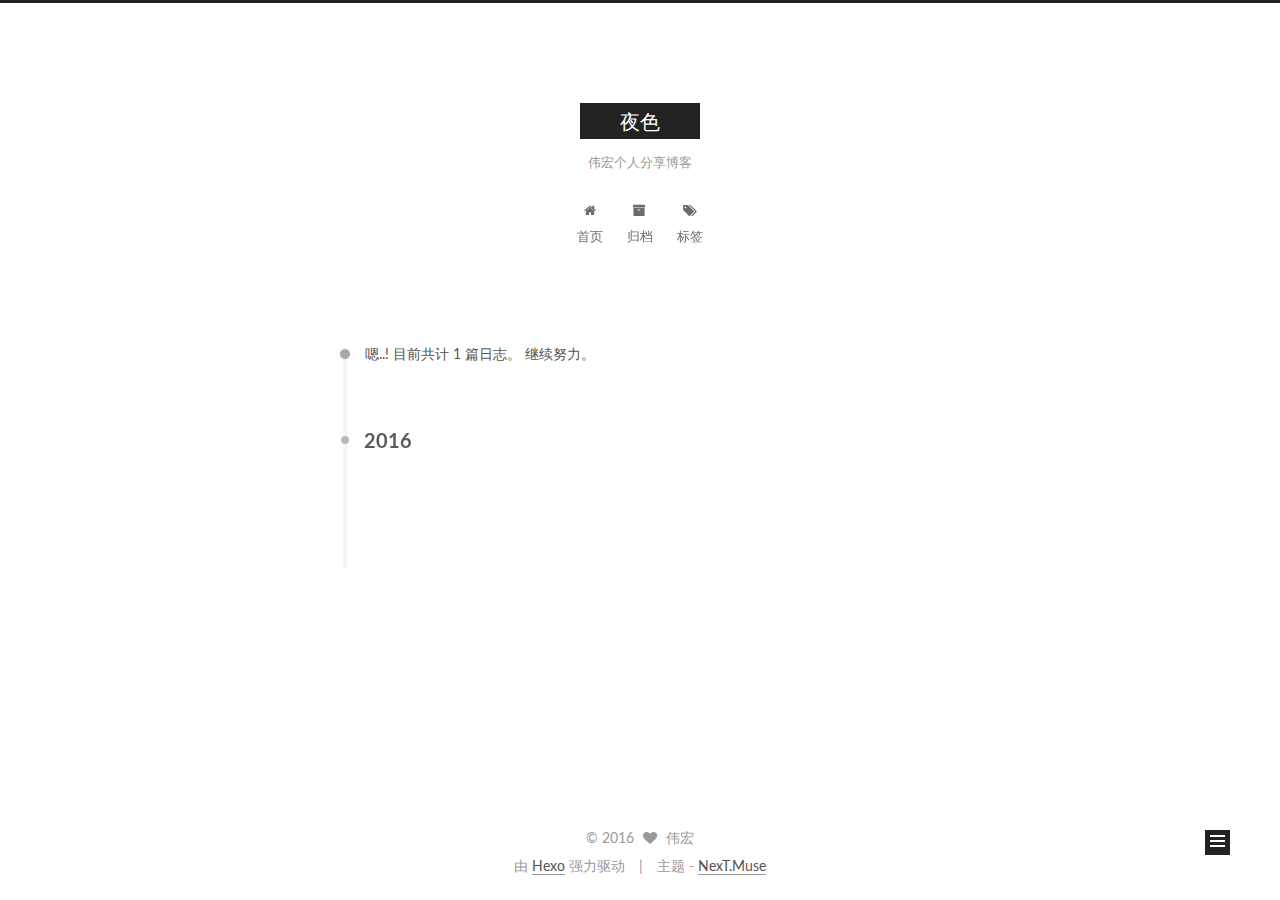
==== commit d15e9506: "Site updated: 2016-11-19 22:05:28" ====
--- a/archives/index.html
+++ b/archives/index.html
@@ -5,7 +5,7 @@
   
 
 
-<html class="theme-next muse use-motion" lang="">
+<html class="theme-next muse use-motion" lang="zh-Hans">
 <head>
   <meta charset="UTF-8"/>
 <meta http-equiv="X-UA-Compatible" content="IE=edge" />
@@ -106,7 +106,7 @@
     motion: true,
     duoshuo: {
       userId: '0',
-      author: 'Author'
+      author: '博主'
     },
     algolia: {
       applicationID: '',
@@ -126,10 +126,10 @@
 
 
 
-  <title> Archiv | 夜色 </title>
+  <title> 归档 | 夜色 </title>
 </head>
 
-<body itemscope itemtype="http://schema.org/WebPage" lang="">
+<body itemscope itemtype="http://schema.org/WebPage" lang="zh-Hans">
 
   
 
@@ -184,7 +184,7 @@
             
               <i class="menu-item-icon fa fa-fw fa-home"></i> <br />
             
-            Startseite
+            首页
           </a>
         </li>
       
@@ -194,7 +194,7 @@
             
               <i class="menu-item-icon fa fa-fw fa-archive"></i> <br />
             
-            Archiv
+            归档
           </a>
         </li>
       
@@ -204,7 +204,7 @@
             
               <i class="menu-item-icon fa fa-fw fa-tags"></i> <br />
             
-            Tags
+            标签
           </a>
         </li>
       
@@ -236,7 +236,7 @@
       
         
       
-      Öhm..! Ein Artikel. Bleib dran.
+      嗯..! 目前共计 1 篇日志。 继续努力。
     </span>
 
     
@@ -317,7 +317,7 @@
       <section class="site-overview sidebar-panel sidebar-panel-active">
         <div class="site-author motion-element" itemprop="author" itemscope itemtype="http://schema.org/Person">
           <img class="site-author-image" itemprop="image"
-               src="/images/avatar.gif"
+               src="/uploads/avatar.jpg"
                alt="伟宏" />
           <p class="site-author-name" itemprop="name">伟宏</p>
           <p class="site-description motion-element" itemprop="description">To Live is To Change The World!</p>
@@ -326,7 +326,7 @@
           <div class="site-state-item site-state-posts">
             <a href="/archives">
               <span class="site-state-item-count">1</span>
-              <span class="site-state-item-name">Artikel</span>
+              <span class="site-state-item-name">日志</span>
             </a>
           </div>
 
@@ -377,11 +377,11 @@
 
 
 <div class="powered-by">
-  Erstellt mit  <a class="theme-link" href="https://hexo.io">Hexo</a>
+  由 <a class="theme-link" href="https://hexo.io">Hexo</a> 强力驱动
 </div>
 
 <div class="theme-info">
-  Theme -
+  主题 -
   <a class="theme-link" href="https://github.com/iissnan/hexo-theme-next">
     NexT.Muse
   </a>
--- a/css/main.css
+++ b/css/main.css
@@ -1681,7 +1681,7 @@
   width: 4px;
   height: 4px;
   border-radius: 50%;
-  background: #0191ff;
+  background: #703bff;
 }
 .links-of-blogroll {
   font-size: 13px;
